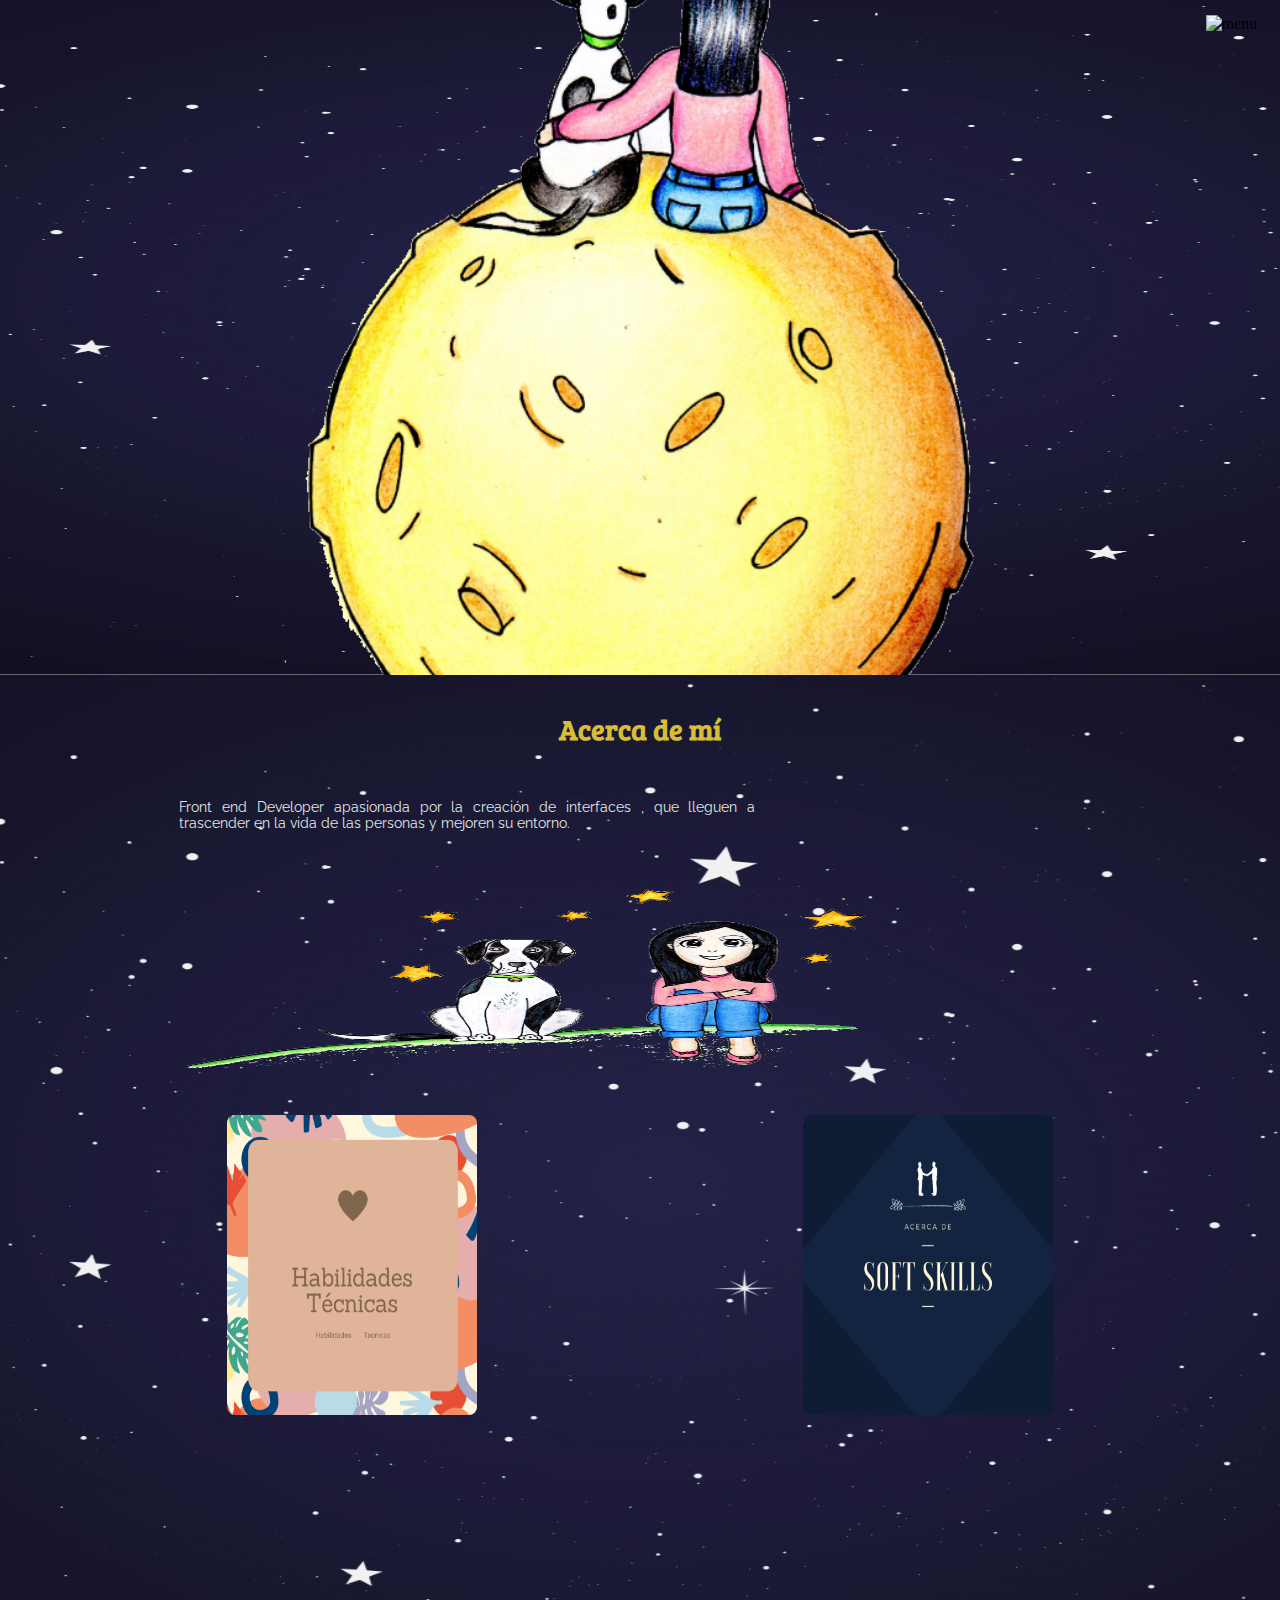
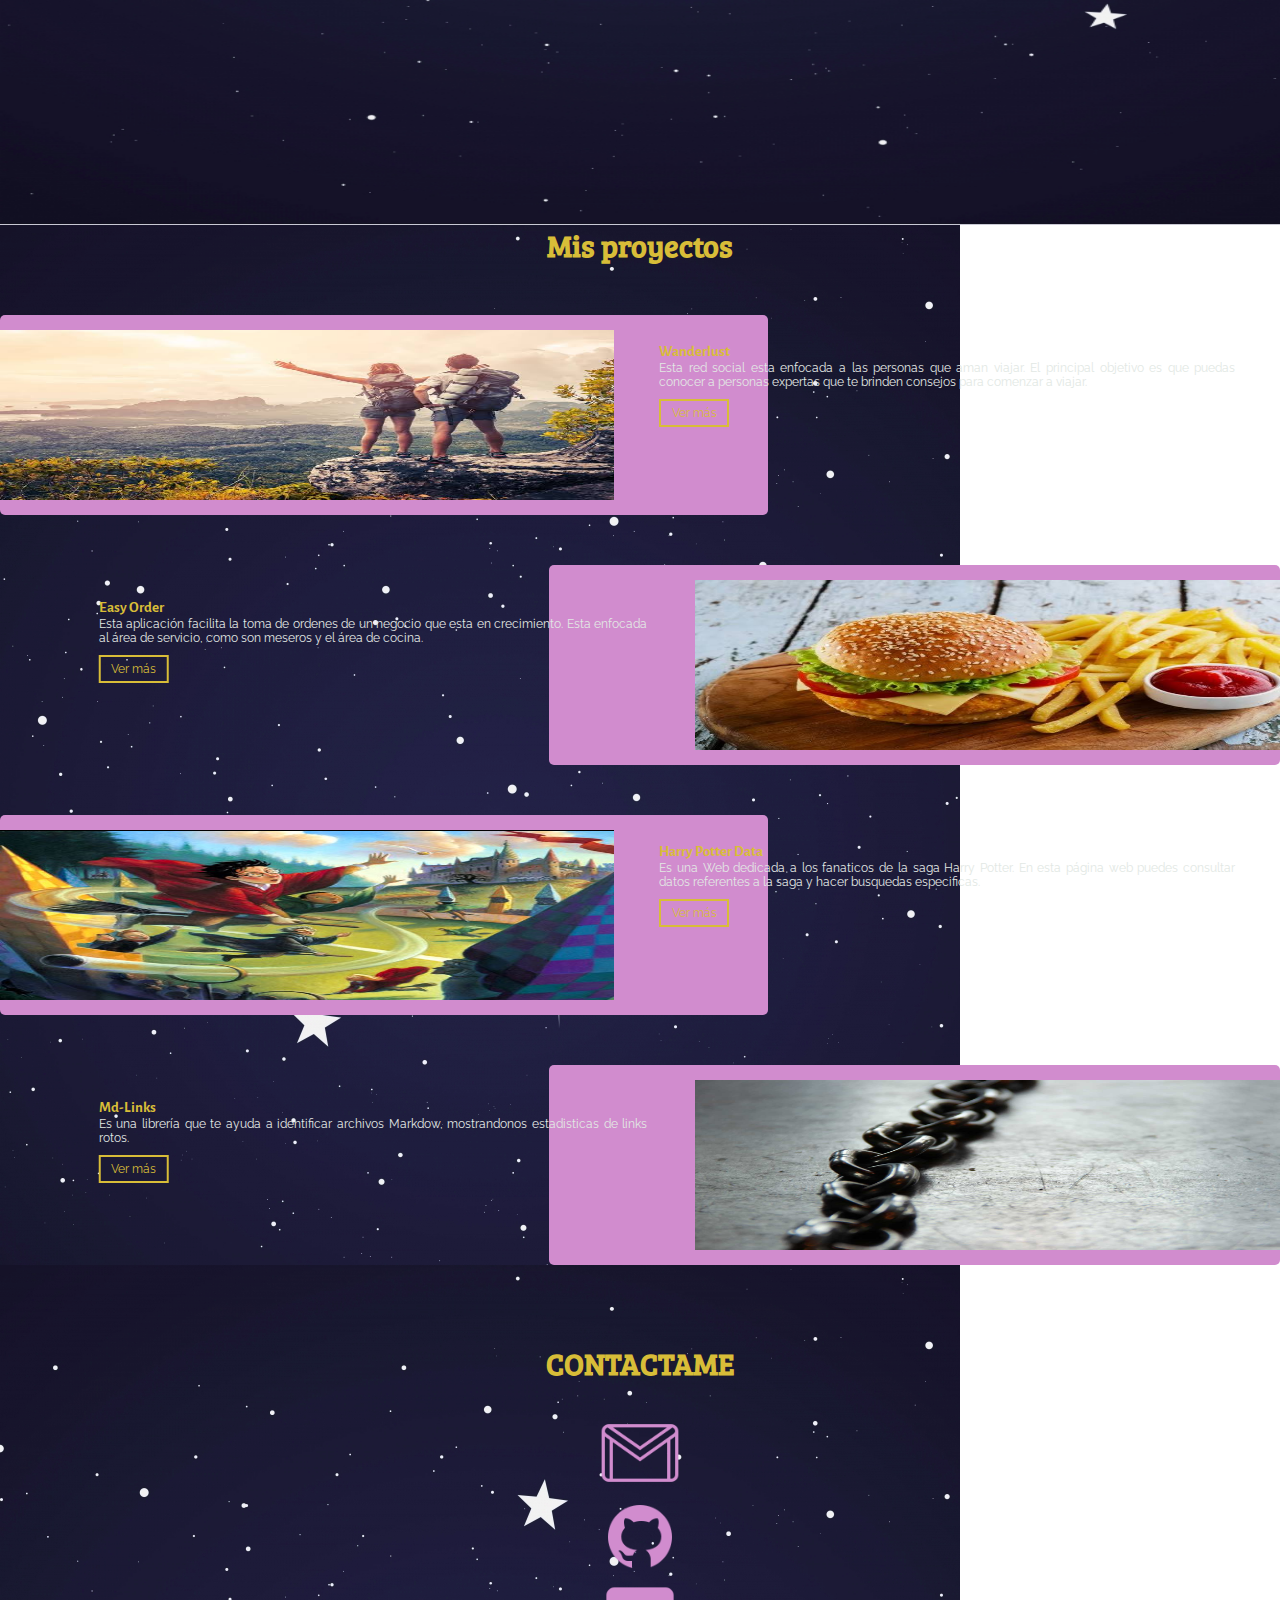
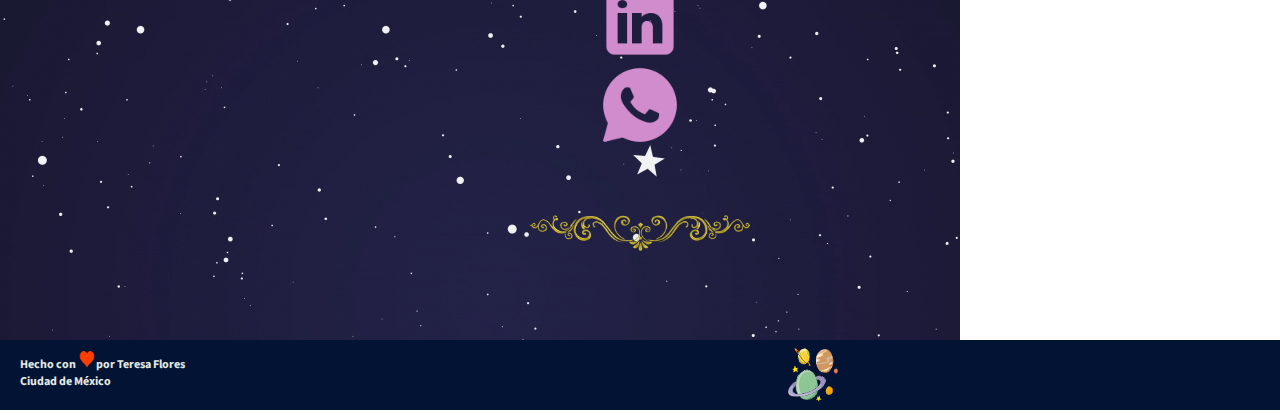
==== index.html @ d4a41164 "Pruebas en fotos de habilidades tecnicas y blandas" ====
<!DOCTYPE html>
<html lang="en">
<head>
    <meta charset="UTF-8">
    <meta name="viewport" content="width=device-width, initial-scale=1.0">
    <meta http-equiv="X-UA-Compatible" content="ie=edge">
    <title>Teresa Flores || Front-end Developers</title>
    <link rel="stylesheet" href="style.css">
    <link href="https://fonts.googleapis.com/css?family=Advent+Pro|Alegreya+Sans|Bree+Serif|Italianno|Kaushan+Script|Raleway|Source+Sans+Pro&display=swap" rel="stylesheet">
</head>
<body>
    <header>
        <div class="contenedor">
            <input type="checkbox" id="menu-bar">
            <label class="icono-menu" for="menu-bar" > <img src="./img/menu2.png" alt="menu"></label>

            <nav class="menu">
                <ul class="">
                    <li><a href="#Inicio">INICIO</a></li>
                    <li><a href="#Acerca-de-mi">ACERCA DE </a></li>
                    <li><a href="#Mis-Proyectos">PROYECTOS</a></li>
                    <li><a href="#Contactame">CONTACTO</a></li>
                </ul>
            </nav>


        </div>


    </header>
    <main>
        <section class="inicio" id="Inicio">

                    <img src="./img/cielo5.png" alt="cielo" >
                <div class="contenedor">
                    <h4>Teresa Flores</h4>
                    <p>Front-end Developer</p>
                    <img src="./img/planeta2.png" alt="planeta" id="planeta-inicio">
                    <h5>Piensa, cree, sueña y atrevete</h5>
                </div>

            </section>
    </main>

    <section class="acerca-de" id="Acerca-de-mi">

        <img src="./img/cielo5.png" alt="cielo" >
        <div class="contenedor-secciones-acerca">
            <div class="contenedor">
                        <h2>Acerca de mí</h2>
                        <p>Front end Developer apasionada por la creación de interfaces ,
                            que lleguen a trascender en la vida de las personas y mejoren
                            su entorno.</p>
                        <img src="./img/remi.png" alt="Foto">
            </div>
            
            <div class="contenedor-galeria">

                    <div class="carta-box">
                            <div class="carta">    
                            <div class="cara">
                                <img src="./img/tecnicas2.png" alt="habilidades tecnicas">
                            </div>
                            <div class="cara detras">
                                <img src="http://chetart.com/blog/wp-content/uploads/2012/05/playing-card-back.jpg" width="230px" height="280px">
                            </div>    
                            </div>
                    </div>
          
                    <div class="carta-box">
                            <div class="carta">    
                            <div class="cara">
                                <img src="./img/soft-skills.png" alt="Habilidades blandas">
                            </div>
                            <div class="cara detras">
                                <img src="http://chetart.com/blog/wp-content/uploads/2012/05/playing-card-back.jpg" width="230px" height="280px">
                            </div>    
                            </div>
                    </div>
            </div>
        </div>
    </section>

    <section class="proyectos" id="Mis-Proyectos">
       
            <h1>Mis proyectos</h1>

            <article class="red-social">
                <div class="contenedor-proyectos">
                    <img src="./img/viaje1.jpeg" alt="red social">
                </div>
                <div class="contenedor">
                    <h5>Wanderlust</h5>
                    <p>Esta red social esta enfocada a las personas que aman viajar.
                        El principal objetivo es que puedas conocer a  personas expertas 
                        que te brinden consejos para comenzar a viajar.</p>
                    <a href="#" class="link">Ver más</a>     
                </div>

                
        
            </article>

            <article class="burger-queen">
                <div class="contenedor">
                    <h5>Easy Order</h5>
                    <p>Esta aplicación facilita la toma de ordenes de un negocio que esta en crecimiento.
                        Esta enfocada al área de servicio, como son meseros y el área de cocina. </p>
                    <a href="#" class="link">Ver más</a>
                </div>
                <div class="contenedor-proyectos">
                    <img src="./img/hamburguesa.jpeg" alt="hamburguesa">
                </div>
            </article>

            <article class="data-lovers">
                <div class="contenedor-proyectos">
                    <img src="./img/harry3.jpg" alt="harry Potter">
                </div>
                <div class="contenedor">
                    <h5>Harry Potter Data</h5>
                    <p>Es una  Web dedicada a los fanaticos de la saga Harry Potter.
                        En esta página web puedes consultar datos referentes a la saga y hacer
                        busquedas especificas. </p>
                        <a href="#" class="link">Ver más</a>    
                </div>

            </article>

            <article class="md-links">
                <div class="contenedor">
                    <h5>Md-Links</h5>
                    <p>Es una librería que te ayuda a identificar archivos Markdow,
                        mostrandonos estadisticas de links rotos.</p>
                    <a href="#" class="link">Ver más</a>
                </div>

                <div class="contenedor-proyectos">
                    <img src="./img/md.jpg" alt="markdown">
                </div>
            </article>
    
    </section>

    <section class="contacto" id="Contactame">
            <div class="contenedor-contacto">
                <h1>CONTACTAME</h1>
                    <div>
                        <article>
                            <a href="mailto:teresaflores1730@gmail.com" target="_blank"><img src="./img/gmail2.png" alt="correo">    </a>

                        </article>
                        <article>

                                <a href="https://github.com/TeresaFlores" target="_blank"> <img src="./img/github.png" alt="github"></a>
                        </article>
                        <article>
                                <a href="https://www.linkedin.com/in/teresa-flores-ab30abba/" target="_blank"> <img src="./img/linkedin.png" alt="linkedin"> </a>
                        </article>
                        <article>

                                <a href="https://api.whatsapp.com/send?phone=5533013805&text=Hola%20me%20interesa%20tu%20perfil" target="_blank"> <img src="./img/whatsapp.png" alt="whatsapp">   </a>
                        </article>
                    </div>
                    <img src="./img/contacto.png" alt="" id="adorno">
            </div>
        
    
    </section>

    <footer class="footer">
        <div class="contenedor-texto">
            <h5>Hecho con <img src="./img/corazon2.png" alt="corazon">por Teresa Flores</h5>
            <h5>Ciudad de México</h5>
        </div>
        <div class="contenedor-imagen">
            <img src="./img/planeta.png.aspx" alt="foto-tere">
        </div>

    </footer>

</body>
</html>
---- style.css ----
@import url(./css/menu.css);
@import url(./css/inicio.css);
@import url(./css/acercademi.css);
@import url(./css/proyectos.css);
@import url(./css/footer.css);
@import url(./css/contacto.css);
/* 
No me gustan 
font-family: 'Zilla Slab', serif;
font-family: 'Homemade Apple', cursive;
font-family: 'Chathura', sans-serif;
font-family: 'Roboto Condensed', sans-serif;



font-family: 'Source Sans Pro', sans-serif; ///para texto

font-family: 'Merriweather', serif; // sobre mi
font-family: 'Bitter', serif; //texto

Estas si 
font-family: 'Raleway', sans-serif;  //texto

h4

font-family: 'Dancing Script', cursive; ***

font-family: 'Bree Serif', serif;
font-family: 'Amatic SC', cursive;
font-family: 'Alegreya Sans', sans-serif;
font-family: 'Handlee', cursive;
font-family: 'Cabin Condensed', sans-serif;
font-family: 'Bree Serif', serif;
font-family: 'Francois One', sans-serif;


font-family: 'Rancho', cursive;  ***
font-family: 'Patua One', cursive; ***
font-family: 'Kaushan Script', cursive;
font-family: 'Great Vibes', cursive; //me gusta probar color


p
font-family: 'Advent Pro', sans-serif;


h5
font-family: 'Satisfy', cursive;

font-family: 'Italianno', cursive;


 */



*{
    margin: 0%;
    padding: 0%;
    box-sizing: border-box;   
}

header {
 width: 100%;
 height: 60px;
 background-color: rgb (255,0,0);

 position: fixed;
 top: 0;
 left: 0;
 z-index: 100;
}

.contenedor {
width: 98%;
margin: auto;

}

section {
    width: 100%;
}
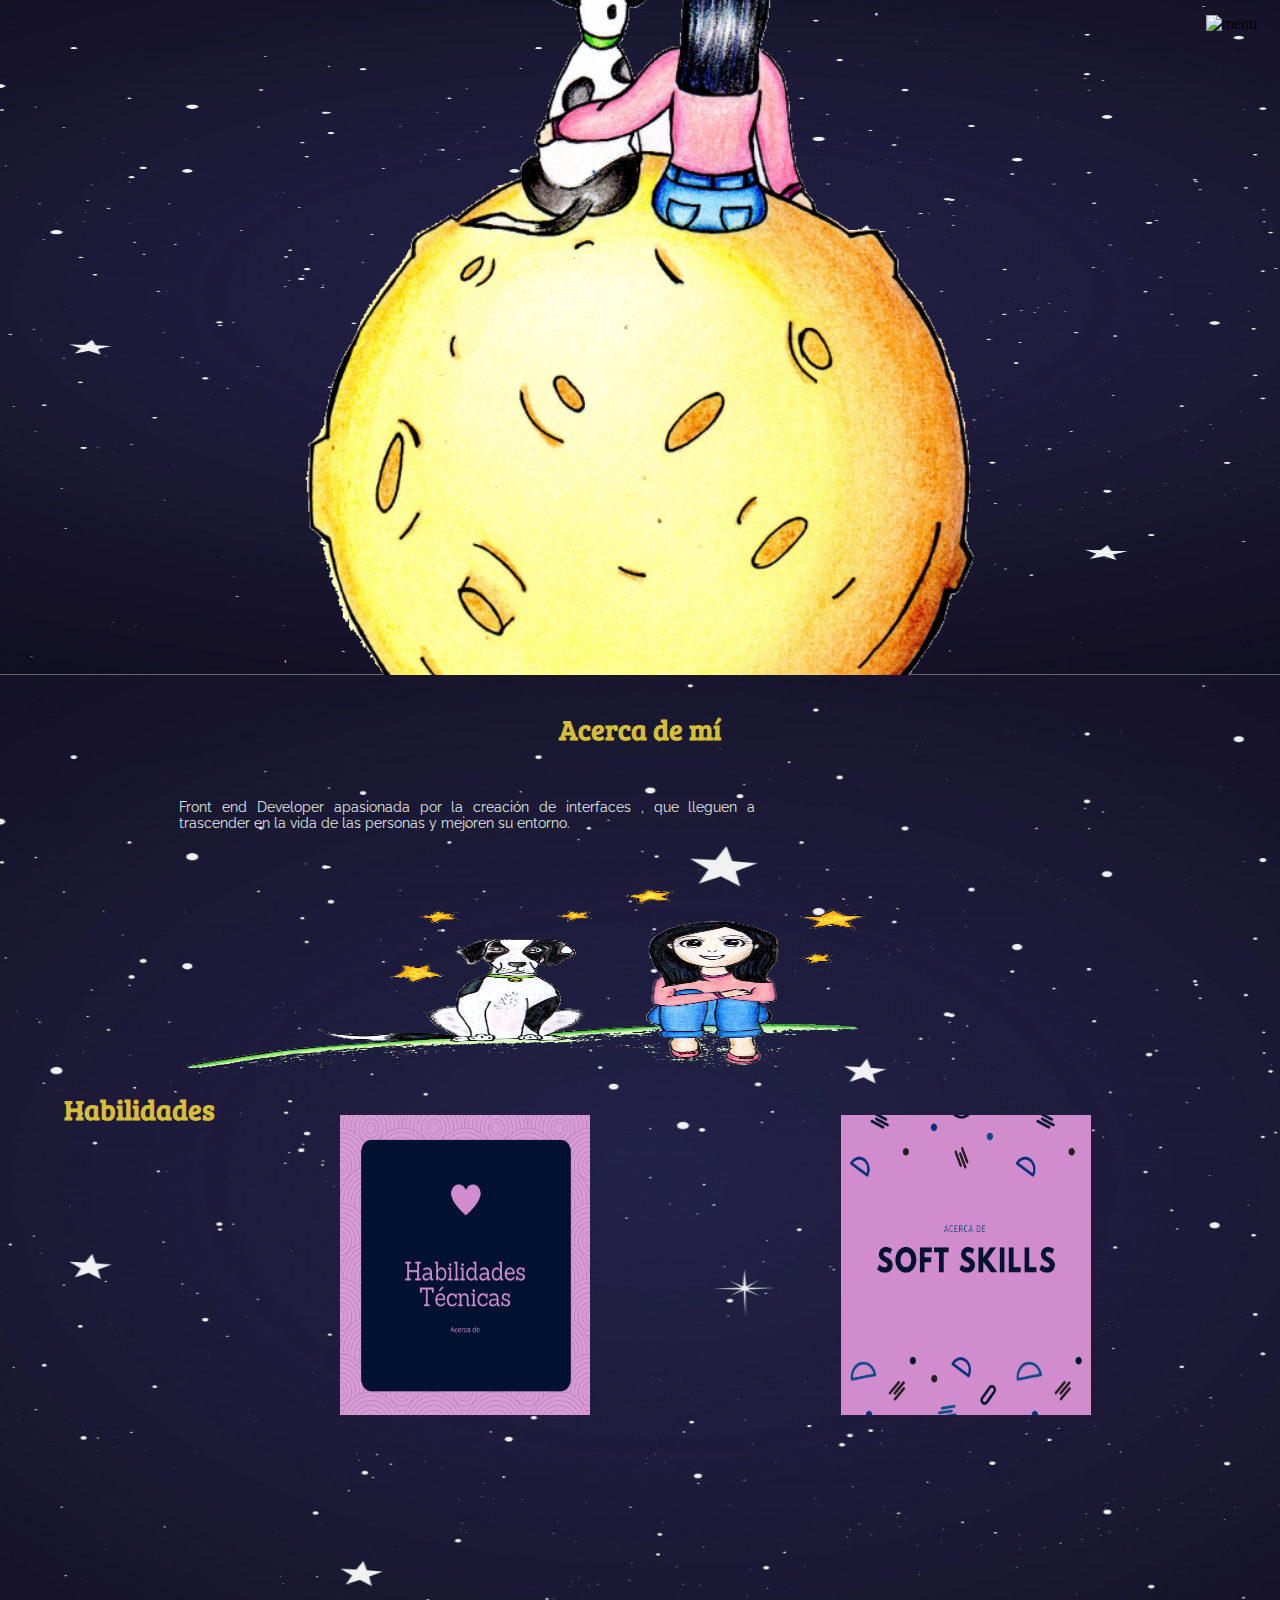
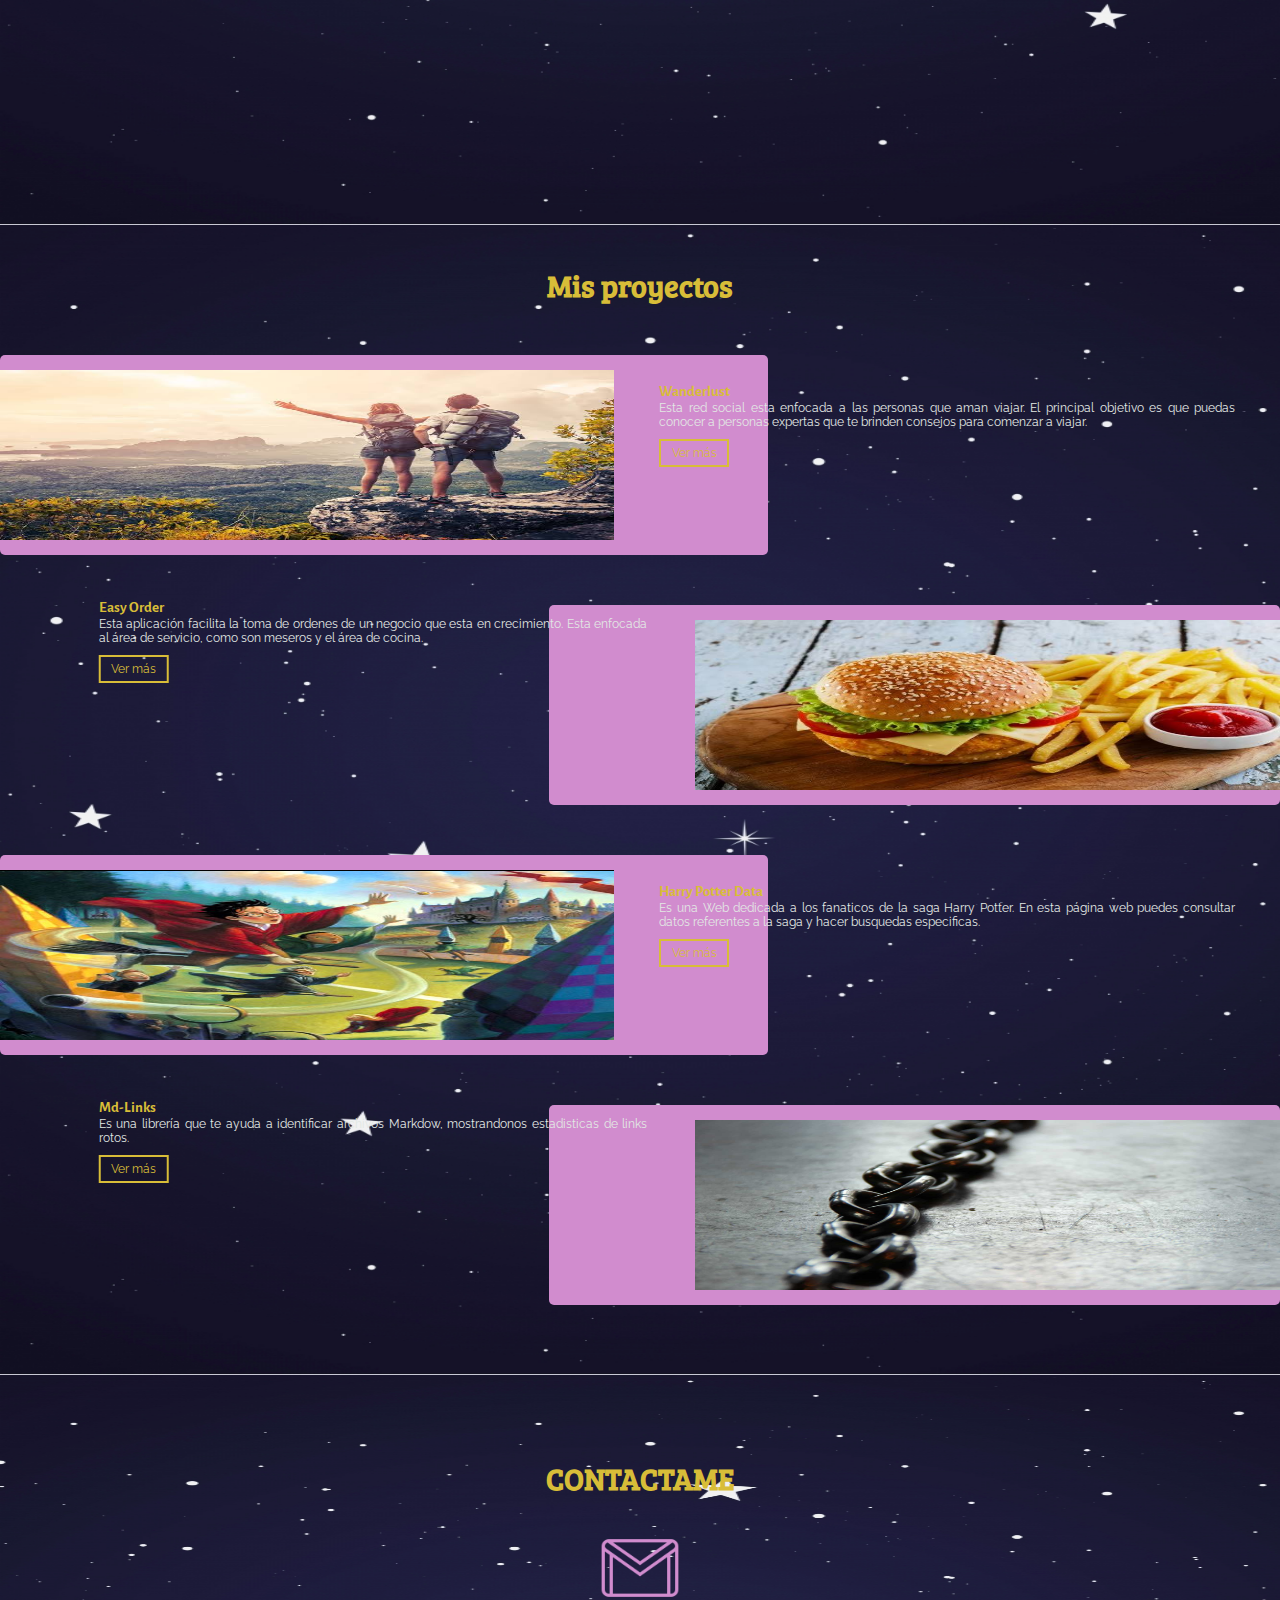
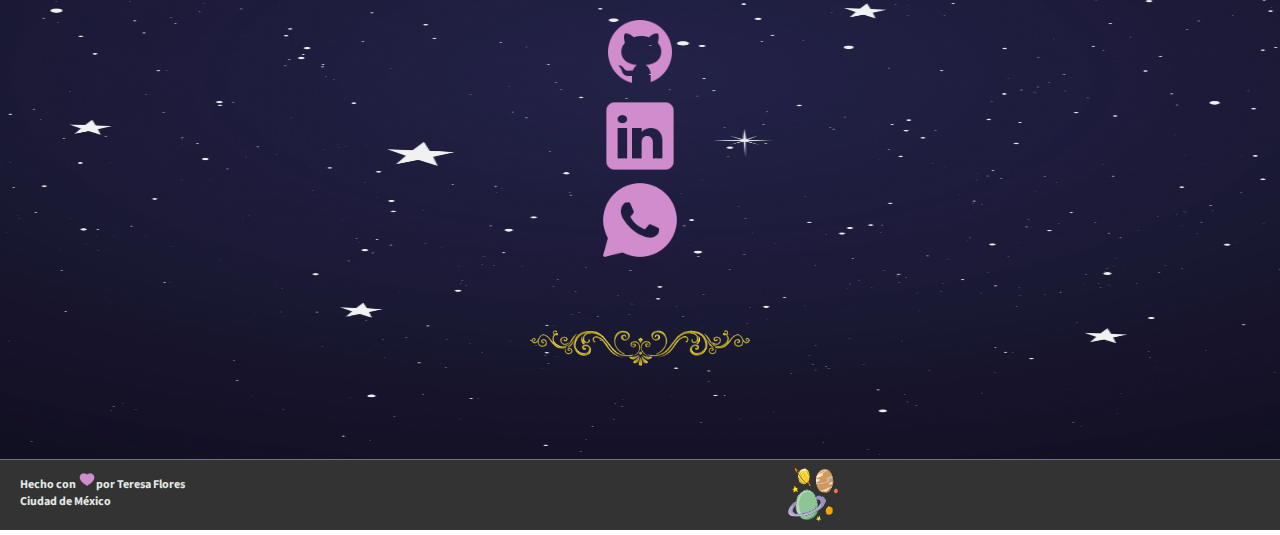
==== commit 120159ed: "Se arreglo contenedores de la seccion de proyectos" ====
--- a/index.html
+++ b/index.html
@@ -55,14 +55,14 @@
             </div>
             
             <div class="contenedor-galeria">
-
+                <h2>Habilidades </h2>
                     <div class="carta-box">
                             <div class="carta">    
                             <div class="cara">
-                                <img src="./img/tecnicas2.png" alt="habilidades tecnicas">
+                                <img src="./img/tecnicas3.png" alt="habilidades tecnicas">
                             </div>
                             <div class="cara detras">
-                                <img src="http://chetart.com/blog/wp-content/uploads/2012/05/playing-card-back.jpg" width="230px" height="280px">
+                                <img src="img/tecnicas4.png" alt="habilidades tecnicas">
                             </div>    
                             </div>
                     </div>
@@ -70,10 +70,10 @@
                     <div class="carta-box">
                             <div class="carta">    
                             <div class="cara">
-                                <img src="./img/soft-skills.png" alt="Habilidades blandas">
+                                <img src="./img/soft-skills4.png" alt="Habilidades blandas">
                             </div>
                             <div class="cara detras">
-                                <img src="http://chetart.com/blog/wp-content/uploads/2012/05/playing-card-back.jpg" width="230px" height="280px">
+                                <img src="./img/soft-skills5.png " alt="habilidades blandas">
                             </div>    
                             </div>
                     </div>
@@ -82,14 +82,15 @@
     </section>
 
     <section class="proyectos" id="Mis-Proyectos">
-       
+        <img src="./img/cielo5.png" alt="cielo" >
+        <div class="contenedor">
             <h1>Mis proyectos</h1>
 
             <article class="red-social">
                 <div class="contenedor-proyectos">
                     <img src="./img/viaje1.jpeg" alt="red social">
                 </div>
-                <div class="contenedor">
+                <div class="contenedor-secciones">
                     <h5>Wanderlust</h5>
                     <p>Esta red social esta enfocada a las personas que aman viajar.
                         El principal objetivo es que puedas conocer a  personas expertas 
@@ -102,7 +103,7 @@
             </article>
 
             <article class="burger-queen">
-                <div class="contenedor">
+                <div class="contenedor-secciones">
                     <h5>Easy Order</h5>
                     <p>Esta aplicación facilita la toma de ordenes de un negocio que esta en crecimiento.
                         Esta enfocada al área de servicio, como son meseros y el área de cocina. </p>
@@ -117,7 +118,7 @@
                 <div class="contenedor-proyectos">
                     <img src="./img/harry3.jpg" alt="harry Potter">
                 </div>
-                <div class="contenedor">
+                <div class="contenedor-secciones">
                     <h5>Harry Potter Data</h5>
                     <p>Es una  Web dedicada a los fanaticos de la saga Harry Potter.
                         En esta página web puedes consultar datos referentes a la saga y hacer
@@ -128,7 +129,7 @@
             </article>
 
             <article class="md-links">
-                <div class="contenedor">
+                <div class="contenedor-secciones">
                     <h5>Md-Links</h5>
                     <p>Es una librería que te ayuda a identificar archivos Markdow,
                         mostrandonos estadisticas de links rotos.</p>
@@ -139,10 +140,11 @@
                     <img src="./img/md.jpg" alt="markdown">
                 </div>
             </article>
-    
+        </div>
     </section>
 
     <section class="contacto" id="Contactame">
+            <img src="./img/cielo5.png" alt="cielo" >
             <div class="contenedor-contacto">
                 <h1>CONTACTAME</h1>
                     <div>
@@ -170,7 +172,7 @@
 
     <footer class="footer">
         <div class="contenedor-texto">
-            <h5>Hecho con <img src="./img/corazon2.png" alt="corazon">por Teresa Flores</h5>
+            <h5>Hecho con <img src="./img/corazon.png" alt="corazon">por Teresa Flores</h5>
             <h5>Ciudad de México</h5>
         </div>
         <div class="contenedor-imagen">
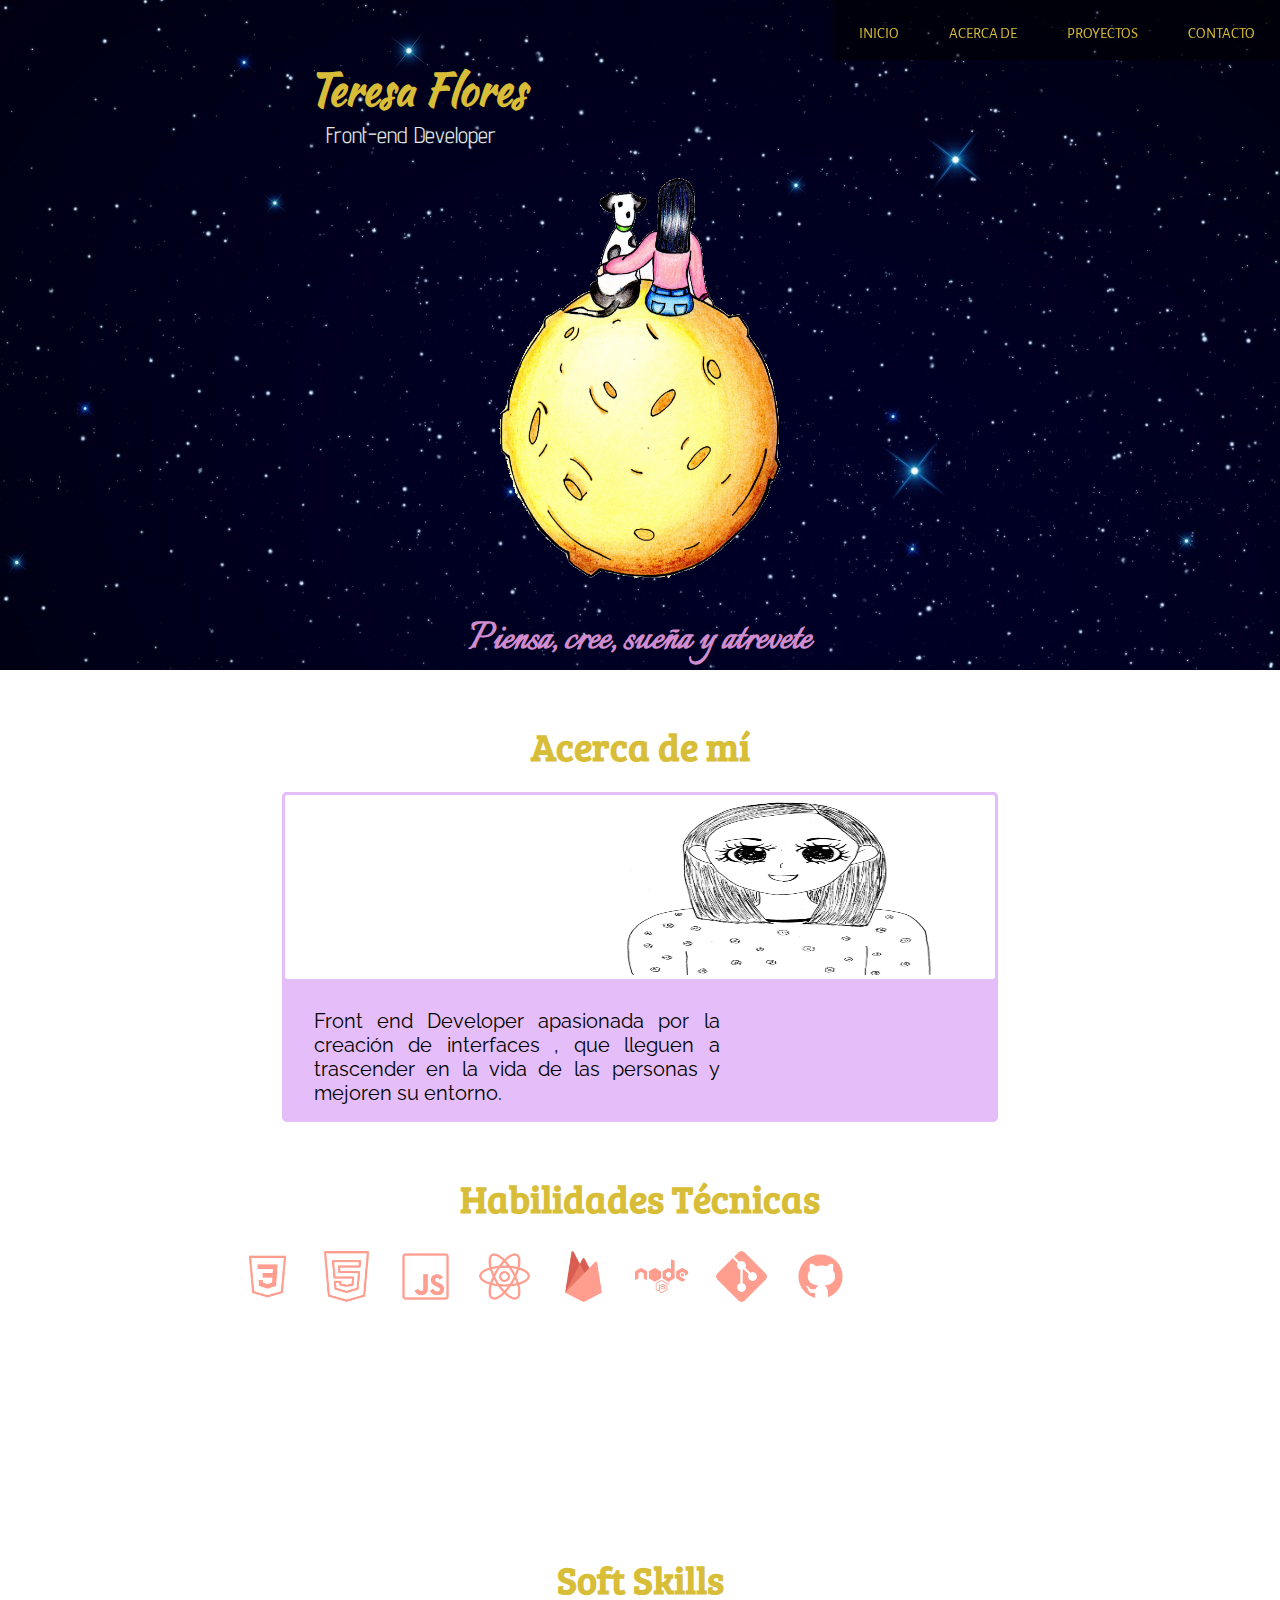
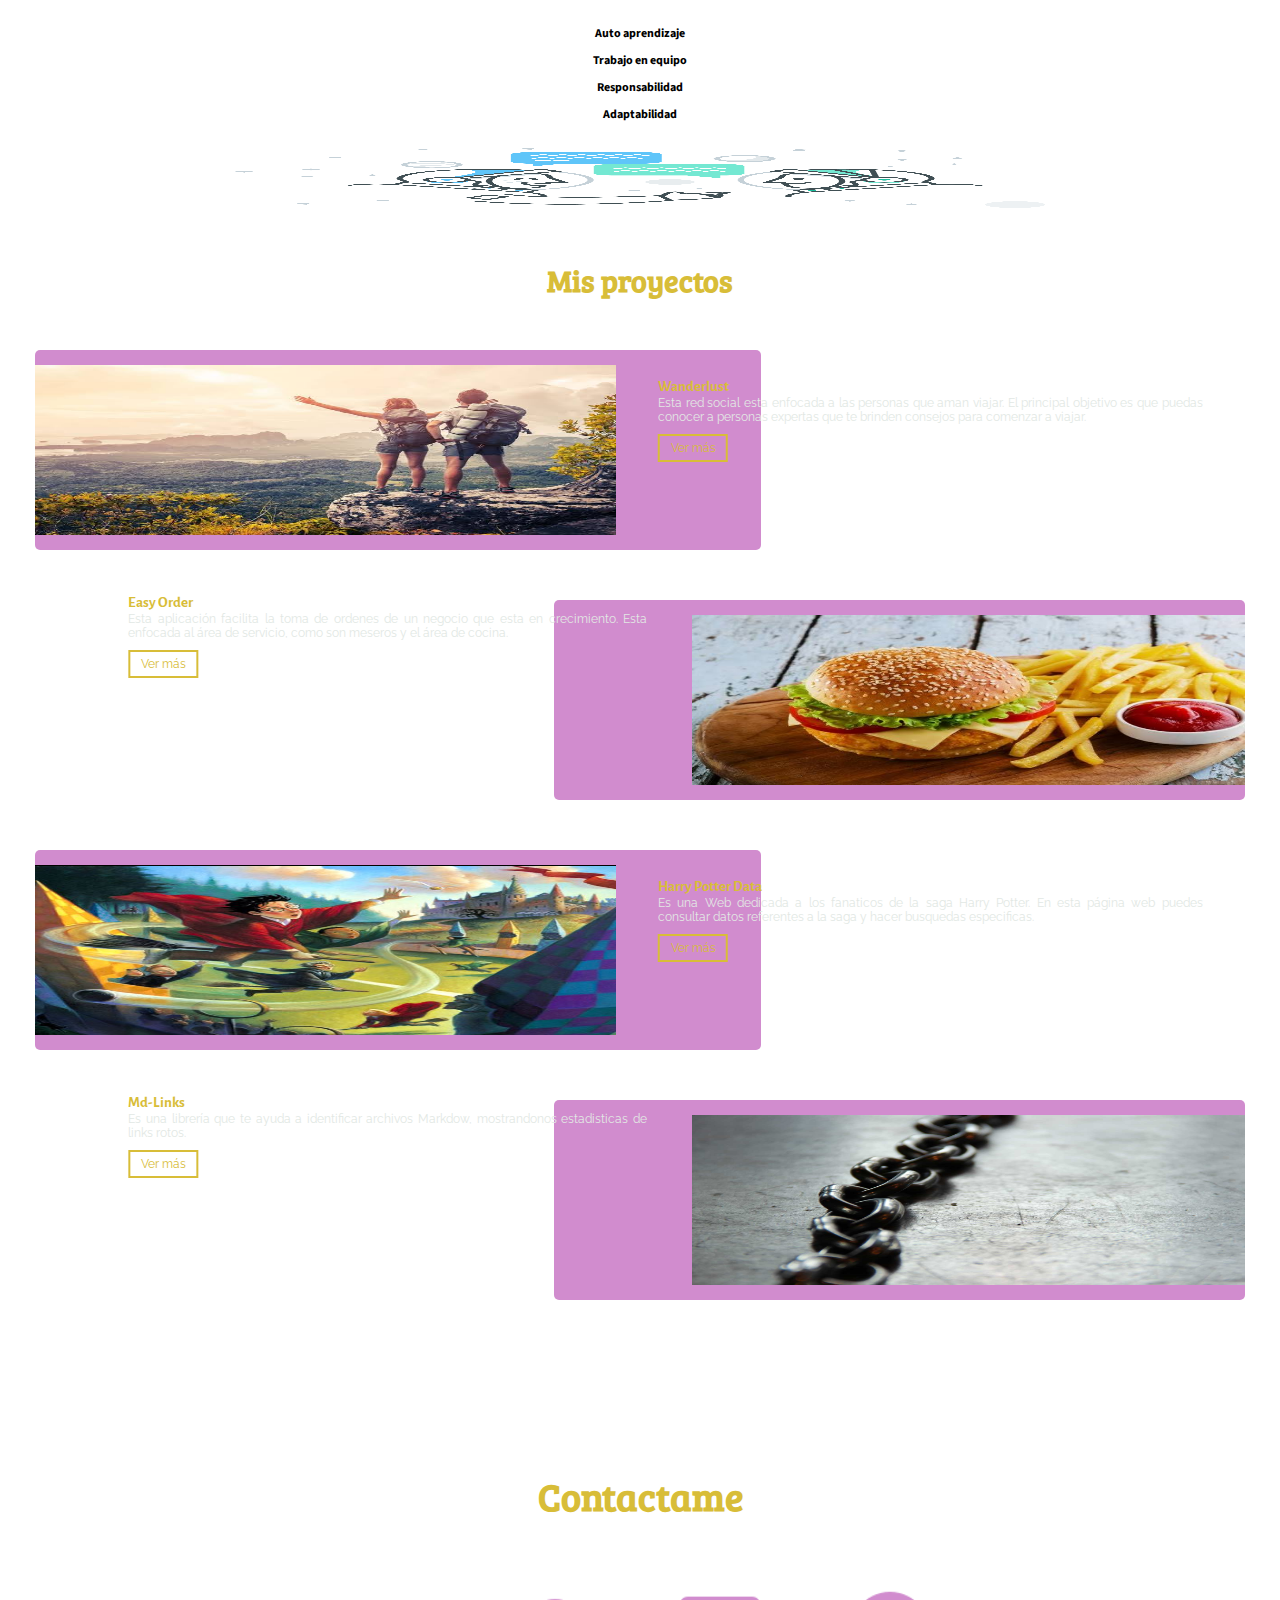
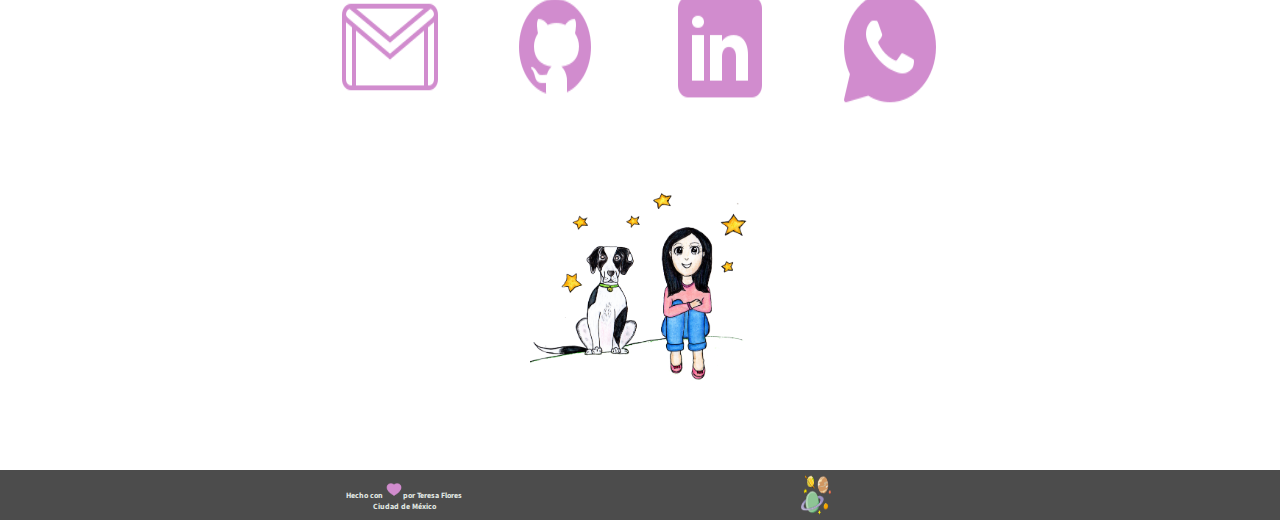
==== commit b3918adb: "Cambios en acerca de mi, foofter, menu; de las dos versiones" ====
--- a/index.html
+++ b/index.html
@@ -11,15 +11,15 @@
 <body>
     <header>
         <div class="contenedor">
-            <input type="checkbox" id="menu-bar">
+            <input type="checkbox" id="menu-bar"class="menu-bar">
             <label class="icono-menu" for="menu-bar" > <img src="./img/menu2.png" alt="menu"></label>
 
             <nav class="menu">
                 <ul class="">
-                    <li><a href="#Inicio">INICIO</a></li>
-                    <li><a href="#Acerca-de-mi">ACERCA DE </a></li>
-                    <li><a href="#Mis-Proyectos">PROYECTOS</a></li>
-                    <li><a href="#Contactame">CONTACTO</a></li>
+                    <li><a href="#Inicio" class="menu_links">INICIO</a></li>
+                    <li><a href="#Acerca-de-mi" class="menu_links">ACERCA DE </a></li>
+                    <li><a href="#Mis-Proyectos" class="menu_links">PROYECTOS</a></li>
+                    <li><a href="#Contactame" class="menu_links">CONTACTO</a></li>
                 </ul>
             </nav>
 
@@ -31,30 +31,60 @@
     <main>
         <section class="inicio" id="Inicio">
 
-                    <img src="./img/cielo5.png" alt="cielo" >
+                    <img src="./img/cielo5.png" alt="cielo" id="imagen">
                 <div class="contenedor">
                     <h4>Teresa Flores</h4>
                     <p>Front-end Developer</p>
                     <img src="./img/planeta2.png" alt="planeta" id="planeta-inicio">
                     <h5>Piensa, cree, sueña y atrevete</h5>
                 </div>
-
+                
             </section>
     </main>
 
     <section class="acerca-de" id="Acerca-de-mi">
 
-        <img src="./img/cielo5.png" alt="cielo" >
+        <!-- <img src="./img/cielo5.png" alt="cielo" > -->
         <div class="contenedor-secciones-acerca">
+             <h2>Acerca de mí</h2>
             <div class="contenedor">
-                        <h2>Acerca de mí</h2>
+                        <div class="imagen">
+                         <img src="./img/tere1.png" alt="Foto">
+                        </div> 
                         <p>Front end Developer apasionada por la creación de interfaces ,
                             que lleguen a trascender en la vida de las personas y mejoren
                             su entorno.</p>
-                        <img src="./img/remi.png" alt="Foto">
+                        <!-- <img src="./img/nuve.png" alt="nuve de dialogo" id="nuve"> -->
+                        <!-- <img src="./img/remi.png" alt="Foto"> -->
+                      
+                   
+            </div>
+        <div class="habilidades">
+            <h2>Habilidades Técnicas</h2>
+            <div class="iconos">
+                <img src="./img/icons8-css3-100.png">
+                <img src="./img/icons8-html-5-100.png">
+                <img src="./img/icons8-javascript-100.png">
+                <img src="./img/icons8-reaccionar-nativo-100.png" alt="">
+                <img src="./img/icons8-consola-de-google-firebase-96.png">
+                <img src="img/icons8-nodejs-96.png">
+                <img src="./img/icons8-git-100.png" alt="">
+                <img src="./img/icons8-github-90.png">
+            </div>
+        </div>
+        <div class="habilidades">
+            <h2>Soft Skills</h2>
+            <div class="soft-skills">
+                <h6>Auto aprendizaje</h6>
+                <h6>Trabajo en equipo</h6>
+                <h6>Responsabilidad</h6>
+                <h6>Adaptabilidad</h6>
+             <img src="./img/feedback.png">   
             </div>
             
-            <div class="contenedor-galeria">
+        </div>
+
+            <!-- <div class="contenedor-galeria">
                 <h2>Habilidades </h2>
                     <div class="carta-box">
                             <div class="carta">    
@@ -77,12 +107,12 @@
                             </div>    
                             </div>
                     </div>
-            </div>
+            </div> -->
         </div>
     </section>
 
     <section class="proyectos" id="Mis-Proyectos">
-        <img src="./img/cielo5.png" alt="cielo" >
+        <!-- <img src="./img/cielo5.png" alt="cielo" > -->
         <div class="contenedor">
             <h1>Mis proyectos</h1>
 
@@ -95,7 +125,7 @@
                     <p>Esta red social esta enfocada a las personas que aman viajar.
                         El principal objetivo es que puedas conocer a  personas expertas 
                         que te brinden consejos para comenzar a viajar.</p>
-                    <a href="#" class="link">Ver más</a>     
+                    <a href="https://teresaflores.github.io/MEX008-social-network/src/" target="_blank" class="link">Ver más</a>     
                 </div>
 
                 
@@ -144,10 +174,10 @@
     </section>
 
     <section class="contacto" id="Contactame">
-            <img src="./img/cielo5.png" alt="cielo" >
+            <!-- <img src="./img/cielo5.png" alt="cielo" > -->
             <div class="contenedor-contacto">
-                <h1>CONTACTAME</h1>
-                    <div>
+                <h1>Contactame</h1>
+                    <div class="contacto-iconos">
                         <article>
                             <a href="mailto:teresaflores1730@gmail.com" target="_blank"><img src="./img/gmail2.png" alt="correo">    </a>
 
@@ -164,7 +194,8 @@
                                 <a href="https://api.whatsapp.com/send?phone=5533013805&text=Hola%20me%20interesa%20tu%20perfil" target="_blank"> <img src="./img/whatsapp.png" alt="whatsapp">   </a>
                         </article>
                     </div>
-                    <img src="./img/contacto.png" alt="" id="adorno">
+                    <!-- <img src="./img/contacto.png" alt="" id="adorno"> -->
+                    <img src="./img/remi2.png" alt="Foto" id="adorno"> 
             </div>
         
     
@@ -180,6 +211,6 @@
         </div>
 
     </footer>
-
+    <script src="index.js"></script>
 </body>
 </html>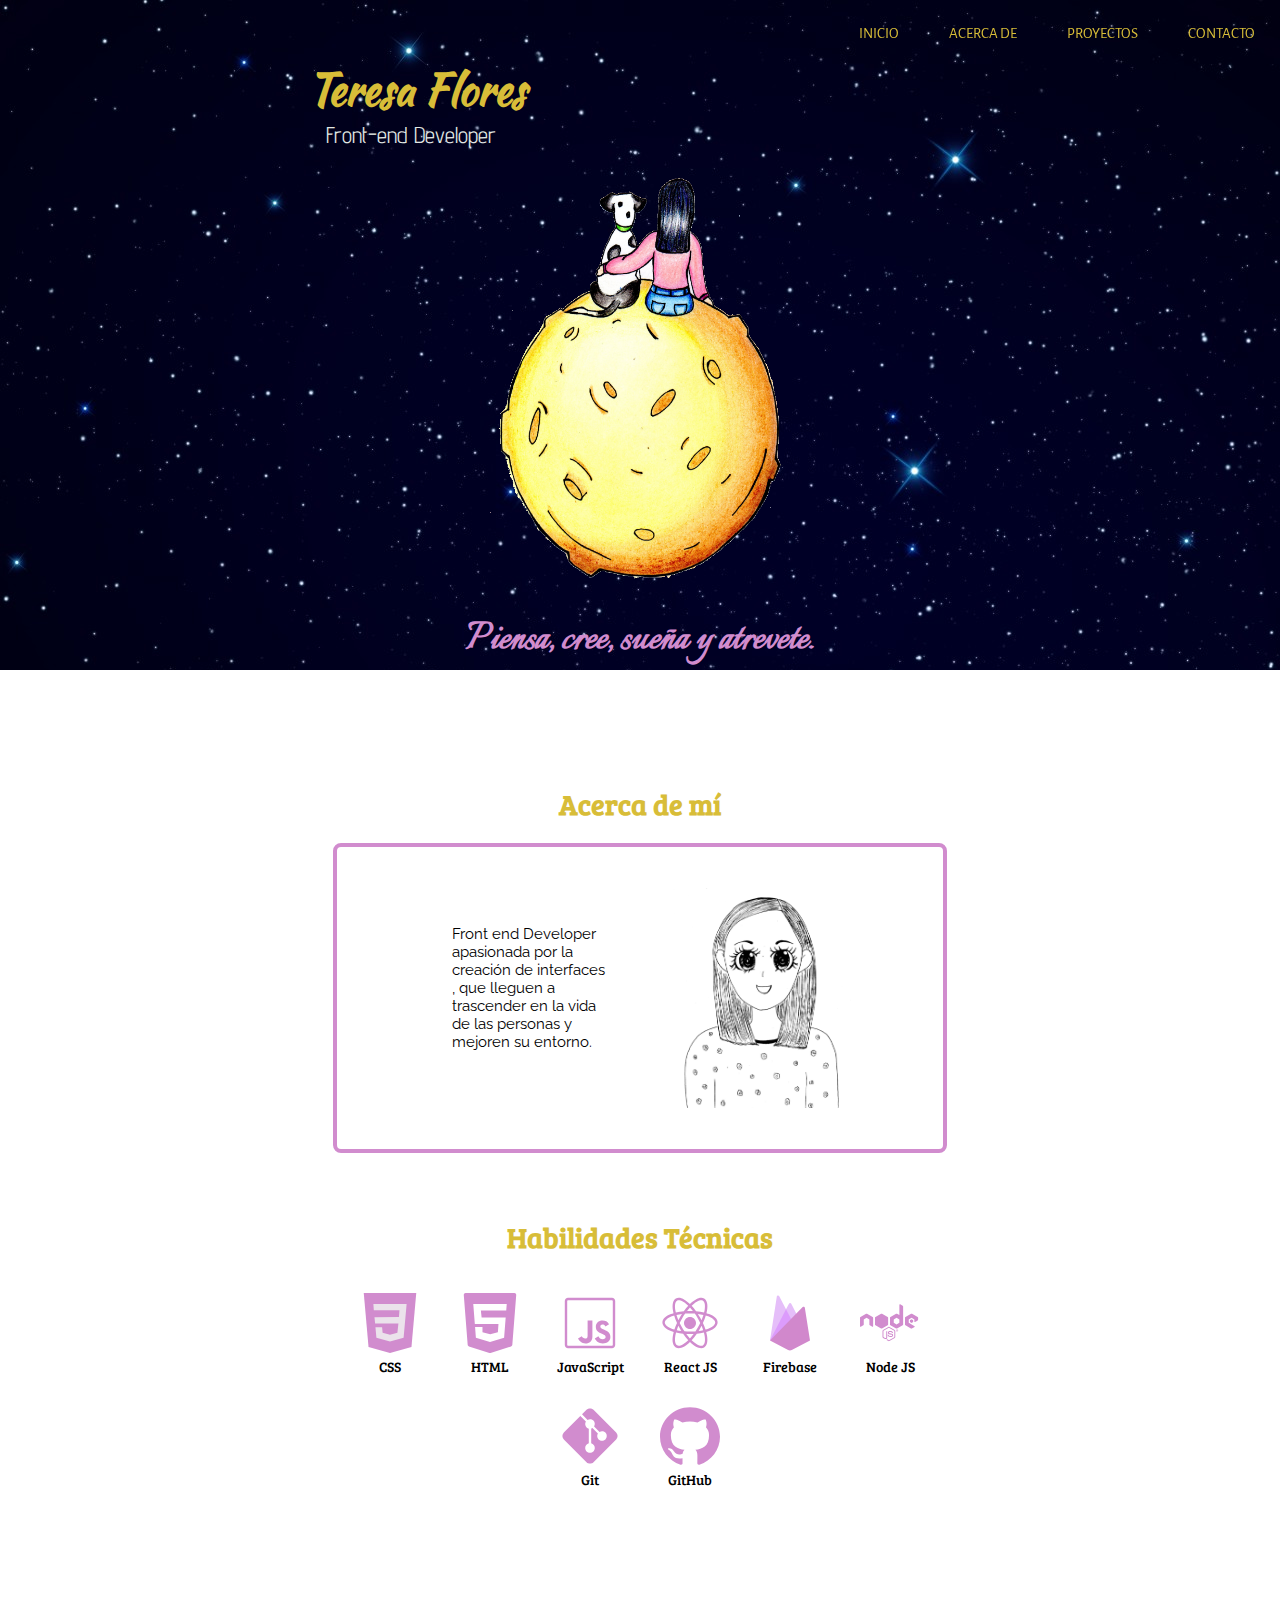
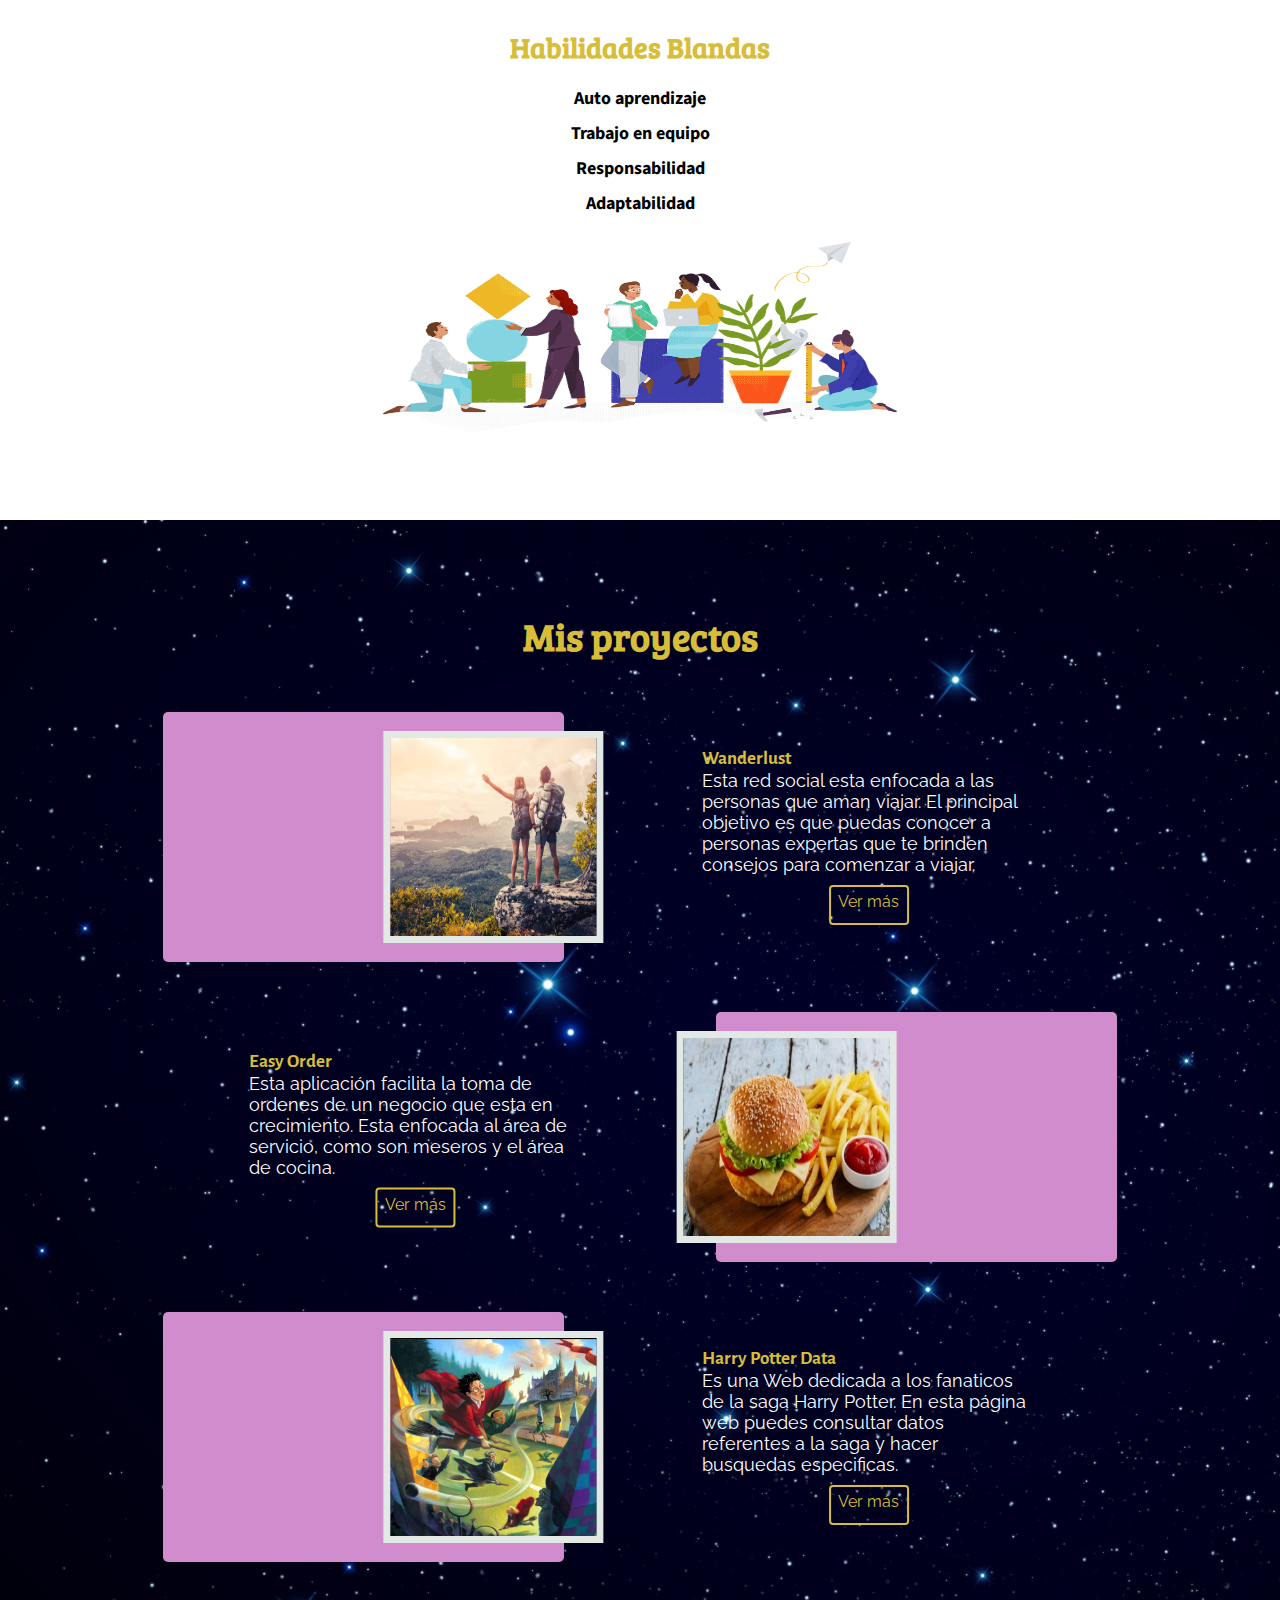
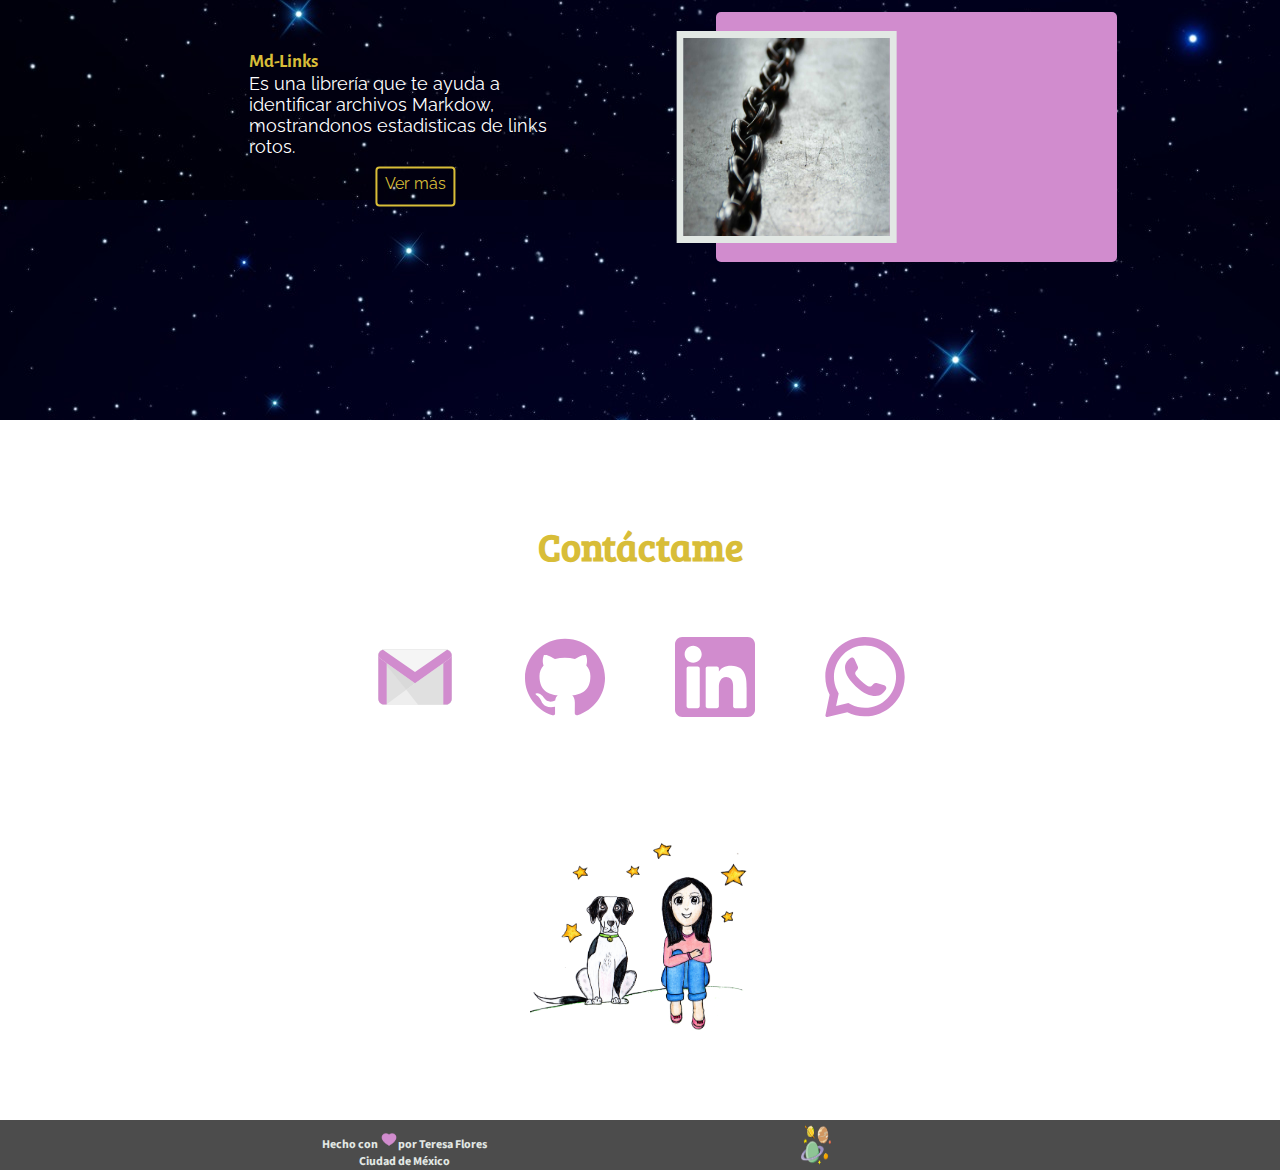
==== commit 7d43e7b9: "Ultimos cambios" ====
--- a/index.html
+++ b/index.html
@@ -36,83 +36,75 @@
                     <h4>Teresa Flores</h4>
                     <p>Front-end Developer</p>
                     <img src="./img/planeta2.png" alt="planeta" id="planeta-inicio">
-                    <h5>Piensa, cree, sueña y atrevete</h5>
+                    <h5>Piensa, cree, sueña y atrevete.</h5>
                 </div>
                 
             </section>
     </main>
 
     <section class="acerca-de" id="Acerca-de-mi">
-
-        <!-- <img src="./img/cielo5.png" alt="cielo" > -->
+            <!-- <img src="./img/cielo5.png" alt="cielo" id="imagen"> -->
         <div class="contenedor-secciones-acerca">
              <h2>Acerca de mí</h2>
             <div class="contenedor">
-                        <div class="imagen">
-                         <img src="./img/tere1.png" alt="Foto">
-                        </div> 
-                        <p>Front end Developer apasionada por la creación de interfaces ,
-                            que lleguen a trascender en la vida de las personas y mejoren
-                            su entorno.</p>
-                        <!-- <img src="./img/nuve.png" alt="nuve de dialogo" id="nuve"> -->
-                        <!-- <img src="./img/remi.png" alt="Foto"> -->
-                      
-                   
+                <div class="imagen">
+                     <img src="./img/tere1.png" alt="Foto">
+                 </div> 
+                <p>Front end Developer apasionada por la creación de interfaces ,
+                    que lleguen a trascender en la vida de las personas y mejoren
+                    su entorno.</p>     
             </div>
         <div class="habilidades">
             <h2>Habilidades Técnicas</h2>
             <div class="iconos">
-                <img src="./img/icons8-css3-100.png">
-                <img src="./img/icons8-html-5-100.png">
-                <img src="./img/icons8-javascript-100.png">
-                <img src="./img/icons8-reaccionar-nativo-100.png" alt="">
-                <img src="./img/icons8-consola-de-google-firebase-96.png">
-                <img src="img/icons8-nodejs-96.png">
-                <img src="./img/icons8-git-100.png" alt="">
-                <img src="./img/icons8-github-90.png">
+               <article> 
+                    <img src="./img/css-3.svg" alt="CSS">
+                    <p>CSS</p>   
+               </article> 
+                <article>
+                    <img src="./img/html-5.svg" alt="HTML">
+                    <p>HTML</p>
+                </article>
+                <article>
+                    <img src="./img/icons8-javascript.svg" alt="JavaScript">
+                    <p>JavaScript</p>
+                </article>
+                <article>
+                    <img src="./img/icons8-react-native.svg" alt="React JS">
+                    <p>React JS</p>
+                </article>
+                <article>
+                    <img src="./img/icons8-google-firebase-console.svg" alt="Firebase">
+                    <p>Firebase</p>
+                </article>
+                <article>
+                    <img src="img/icons8-nodejs.svg" alt="Node JS">
+                    <p>Node JS</p>
+                </article>
+                <article>
+                    <img src="./img/icons8-git.svg" alt="Git">
+                    <p>Git</p>
+                </article>
+                <article>
+                    <img src="./img/github.svg" alt="GitHub">
+                    <p>GitHub</p>
+                </article>
             </div>
         </div>
         <div class="habilidades">
-            <h2>Soft Skills</h2>
+            <h2>Habilidades Blandas</h2>
             <div class="soft-skills">
                 <h6>Auto aprendizaje</h6>
                 <h6>Trabajo en equipo</h6>
                 <h6>Responsabilidad</h6>
                 <h6>Adaptabilidad</h6>
-             <img src="./img/feedback.png">   
+             <img src="./img/Trabajo-en-equipo.png">   
             </div>
             
-        </div>
-
-            <!-- <div class="contenedor-galeria">
-                <h2>Habilidades </h2>
-                    <div class="carta-box">
-                            <div class="carta">    
-                            <div class="cara">
-                                <img src="./img/tecnicas3.png" alt="habilidades tecnicas">
-                            </div>
-                            <div class="cara detras">
-                                <img src="img/tecnicas4.png" alt="habilidades tecnicas">
-                            </div>    
-                            </div>
-                    </div>
-          
-                    <div class="carta-box">
-                            <div class="carta">    
-                            <div class="cara">
-                                <img src="./img/soft-skills4.png" alt="Habilidades blandas">
-                            </div>
-                            <div class="cara detras">
-                                <img src="./img/soft-skills5.png " alt="habilidades blandas">
-                            </div>    
-                            </div>
-                    </div>
-            </div> -->
-        </div>
     </section>
 
     <section class="proyectos" id="Mis-Proyectos">
-        <!-- <img src="./img/cielo5.png" alt="cielo" > -->
+        <img src="./img/cielo5.png" alt="cielo" id="imagen">
         <div class="contenedor">
             <h1>Mis proyectos</h1>
 
@@ -176,22 +168,22 @@
     <section class="contacto" id="Contactame">
             <!-- <img src="./img/cielo5.png" alt="cielo" > -->
             <div class="contenedor-contacto">
-                <h1>Contactame</h1>
+                <h1>Contáctame</h1>
                     <div class="contacto-iconos">
                         <article>
-                            <a href="mailto:teresaflores1730@gmail.com" target="_blank"><img src="./img/gmail2.png" alt="correo">    </a>
-
-                        </article>
-                        <article>
-
-                                <a href="https://github.com/TeresaFlores" target="_blank"> <img src="./img/github.png" alt="github"></a>
-                        </article>
-                        <article>
-                                <a href="https://www.linkedin.com/in/teresa-flores-ab30abba/" target="_blank"> <img src="./img/linkedin.png" alt="linkedin"> </a>
-                        </article>
-                        <article>
-
-                                <a href="https://api.whatsapp.com/send?phone=5533013805&text=Hola%20me%20interesa%20tu%20perfil" target="_blank"> <img src="./img/whatsapp.png" alt="whatsapp">   </a>
+                            <a href="mailto:teresaflores1730@gmail.com" target="_blank"><img src="./img/icons8-gmail.svg" alt="correo">    </a>
+
+                        </article>
+                        <article>
+
+                                <a href="https://github.com/TeresaFlores" target="_blank"> <img src="./img/github.svg" alt="github"></a>
+                        </article>
+                        <article>
+                                <a href="https://www.linkedin.com/in/teresa-flores-ab30abba/" target="_blank"> <img src="./img/linkedin.svg" alt="linkedin"> </a>
+                        </article>
+                        <article>
+
+                                <a href="https://api.whatsapp.com/send?phone=5533013805&text=Hola%20me%20interesa%20tu%20perfil" target="_blank"> <img src="./img/whatsapp.svg" alt="whatsapp">   </a>
                         </article>
                     </div>
                     <!-- <img src="./img/contacto.png" alt="" id="adorno"> -->
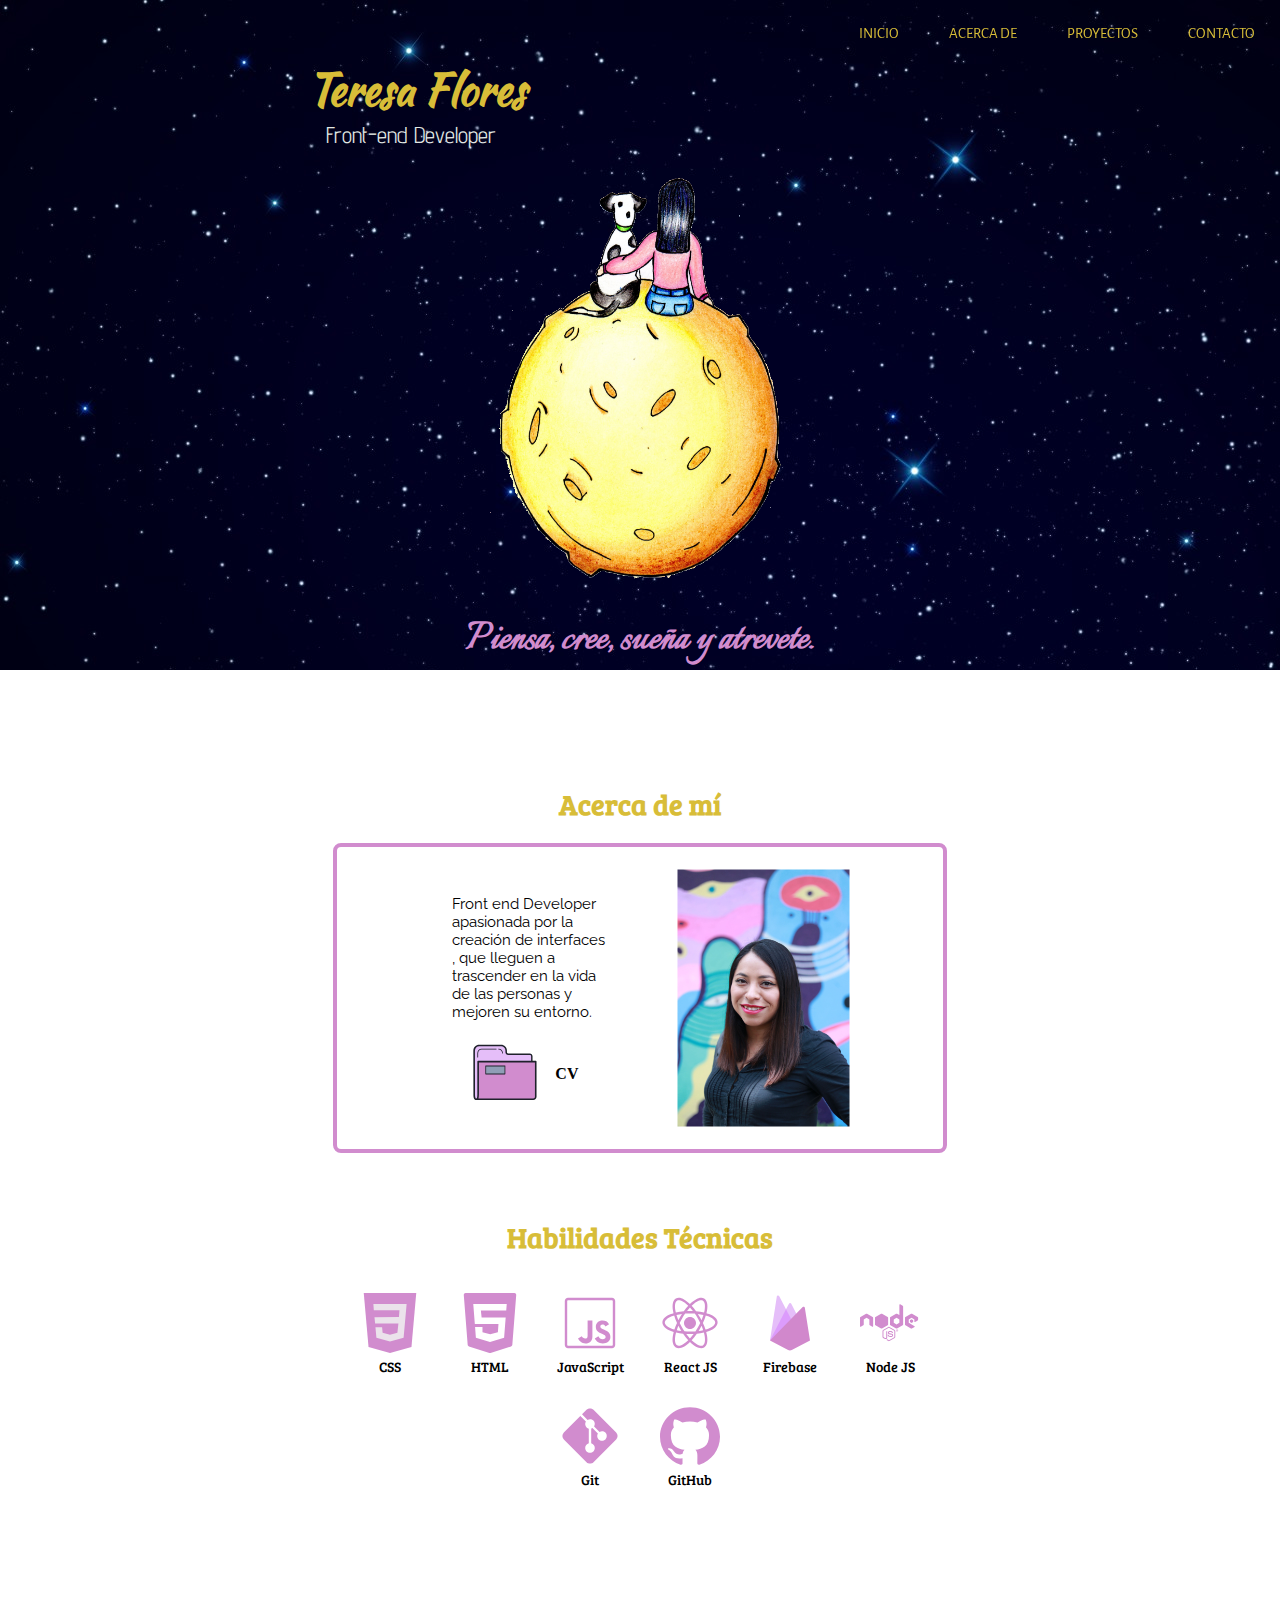
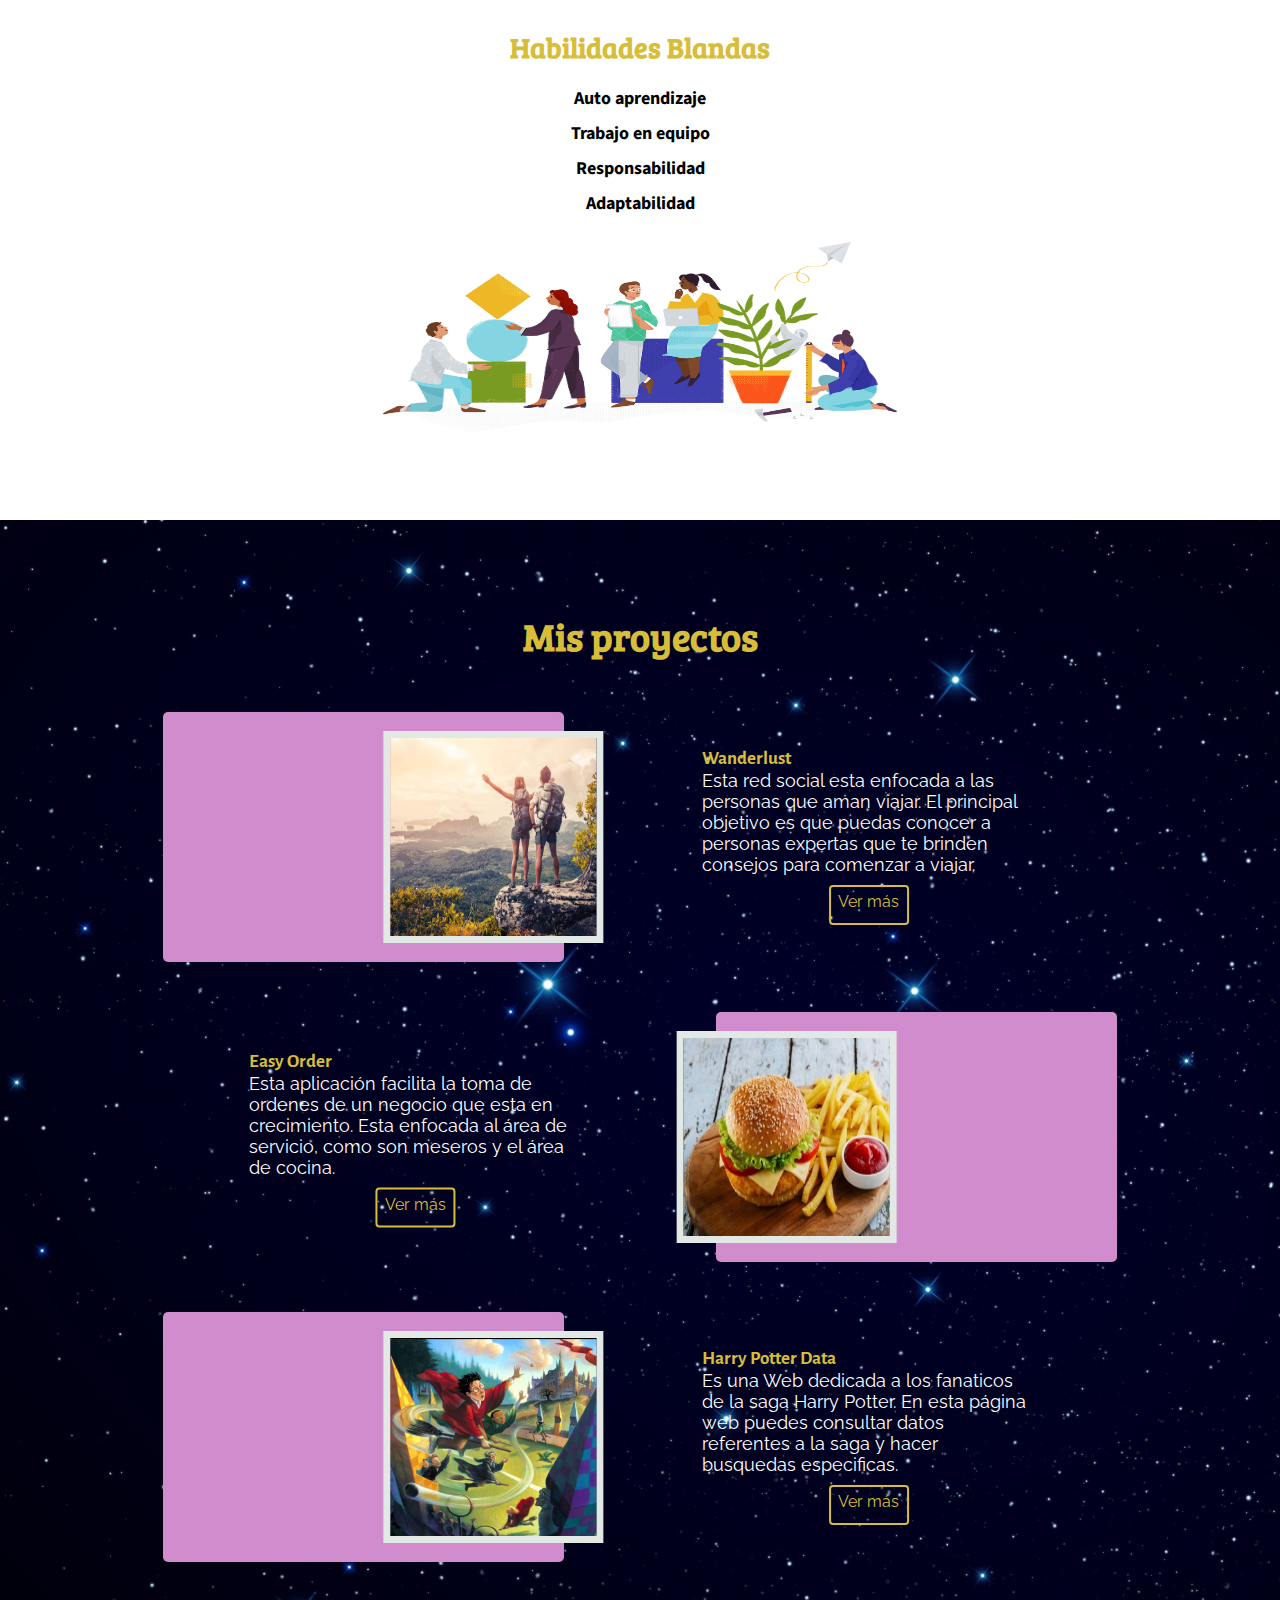
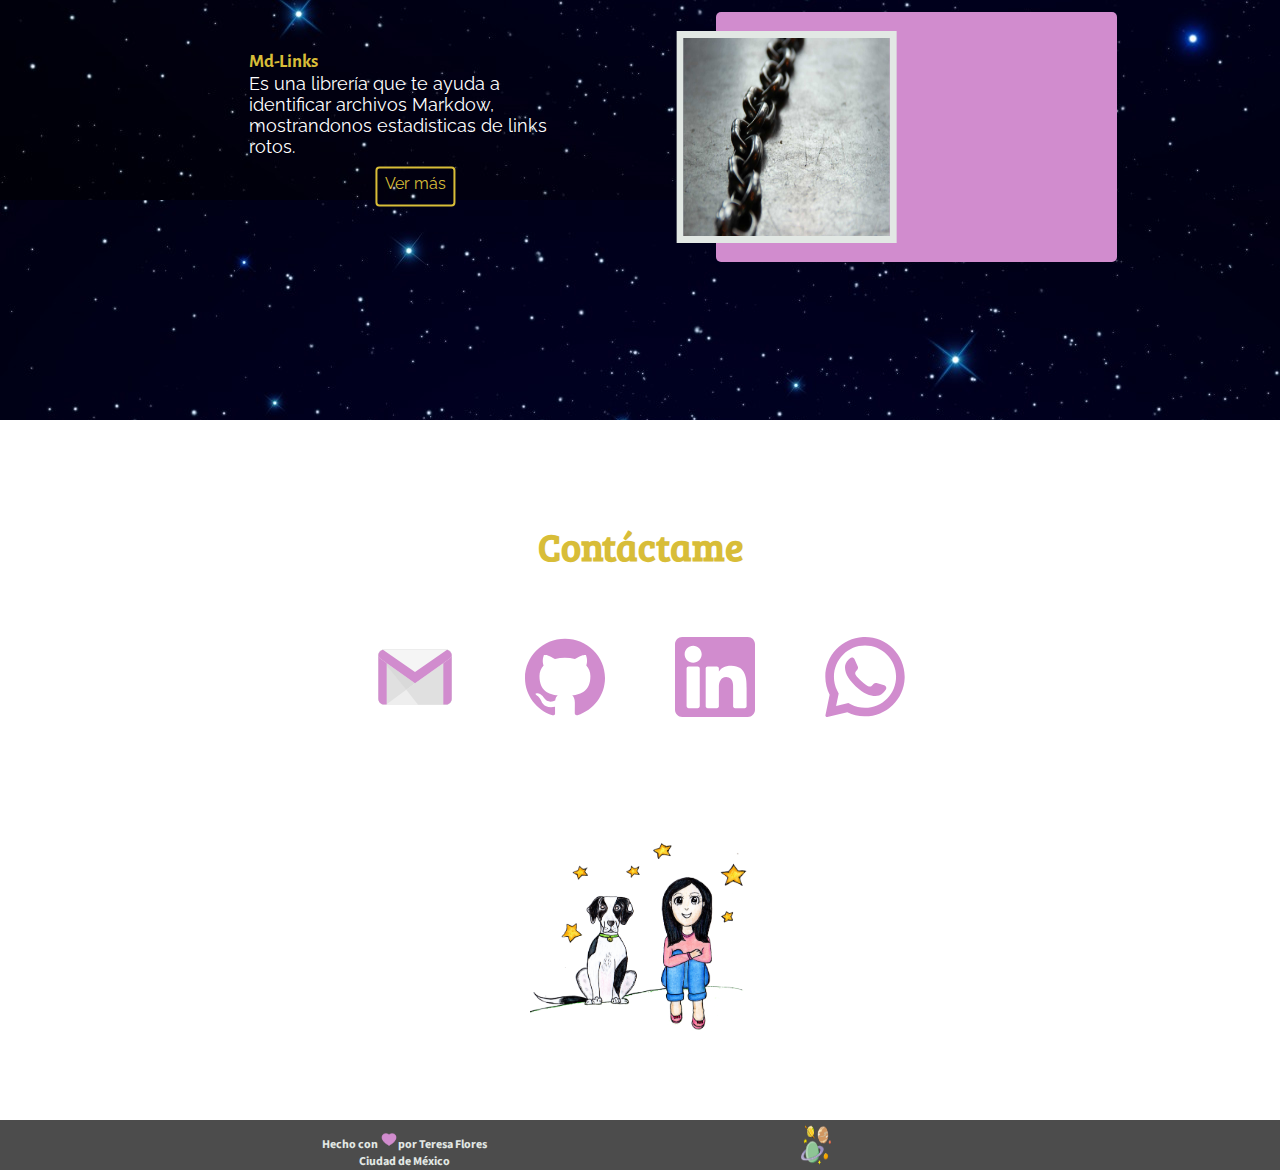
==== commit 230a5f87: "Cambios en acerca de mi" ====
--- a/index.html
+++ b/index.html
@@ -48,11 +48,15 @@
              <h2>Acerca de mí</h2>
             <div class="contenedor">
                 <div class="imagen">
-                     <img src="./img/tere1.png" alt="Foto">
+                     <img src="./img/tere .jpg" alt="Foto">
                  </div> 
                 <p>Front end Developer apasionada por la creación de interfaces ,
                     que lleguen a trascender en la vida de las personas y mejoren
-                    su entorno.</p>     
+                    su entorno.</p>
+                <div class="CV">
+                    <a href="./Documentos/Teresa Flores Linares (new).pdf" target="_blank"> <img src="./img/icons8-carpeta.svg" alt="CV" id="CV"></a>   
+                    <h4>CV</h4>   
+                </div>    
             </div>
         <div class="habilidades">
             <h2>Habilidades Técnicas</h2>
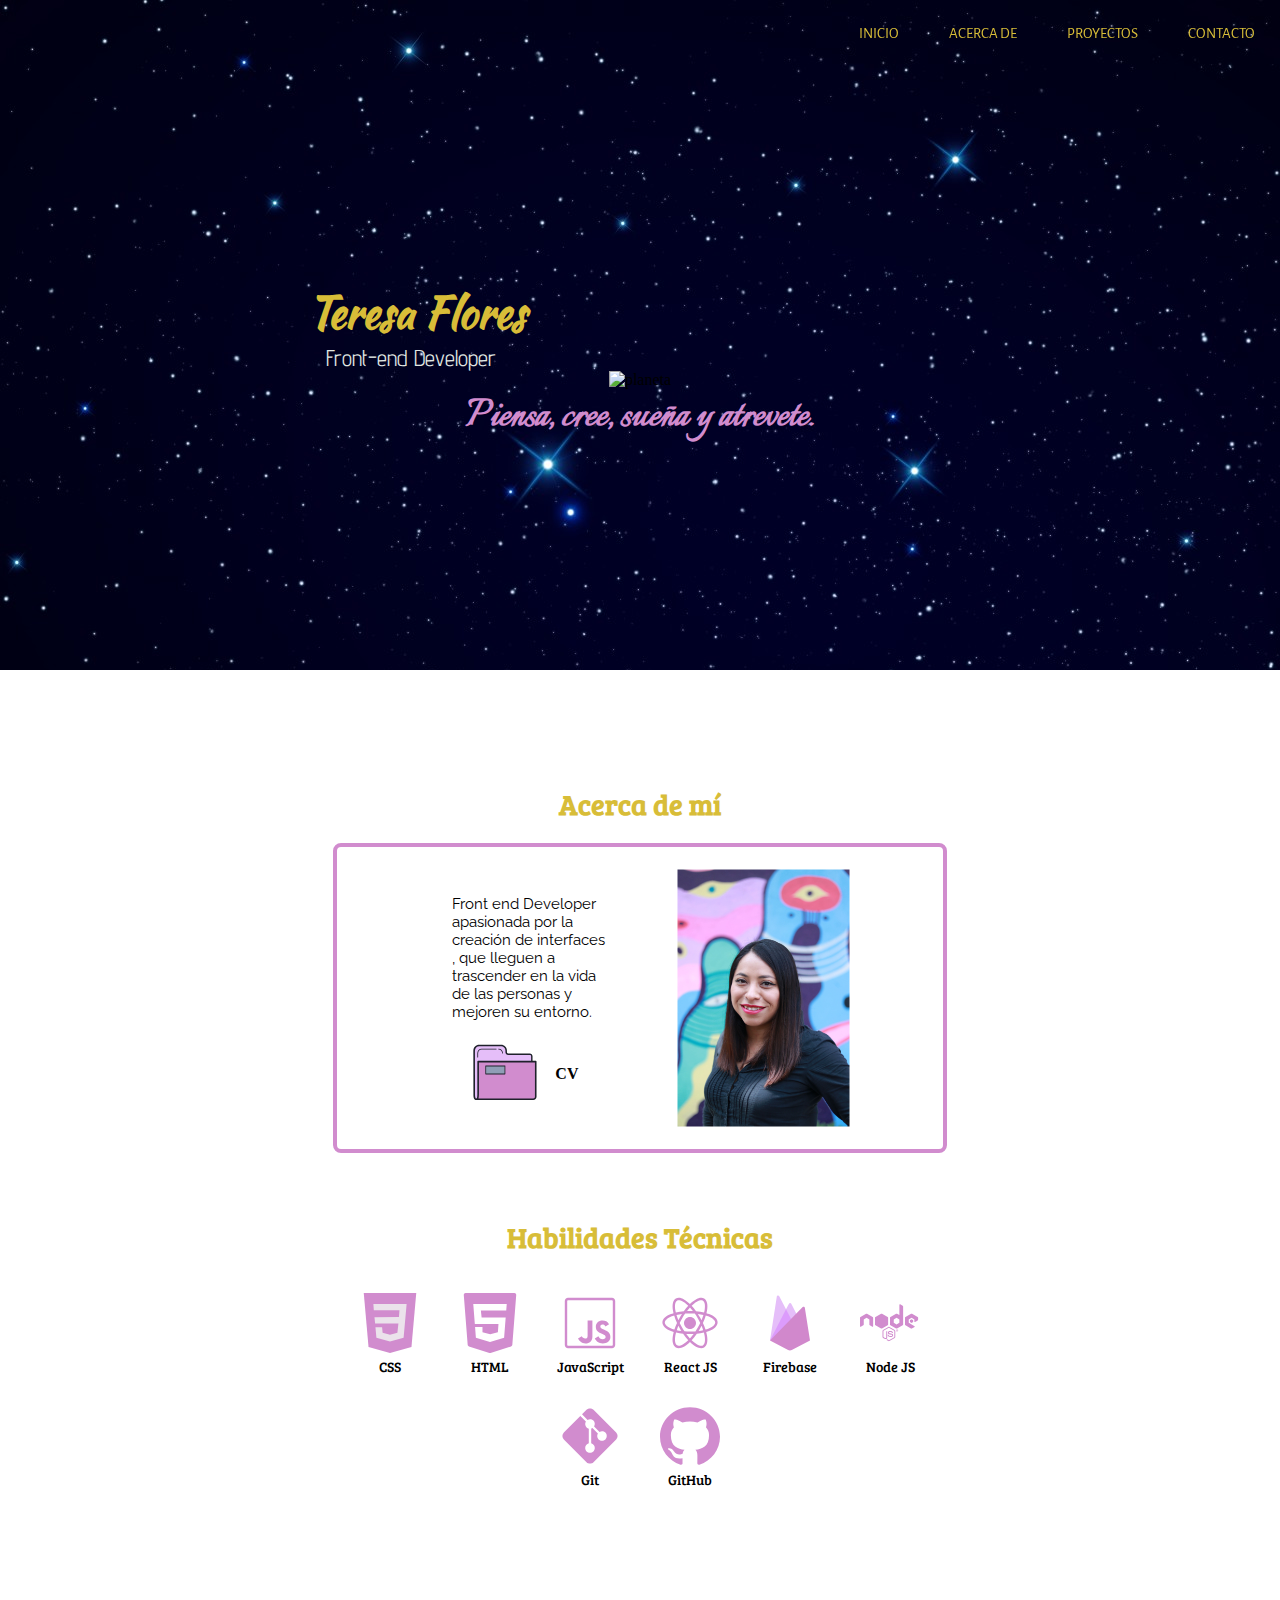
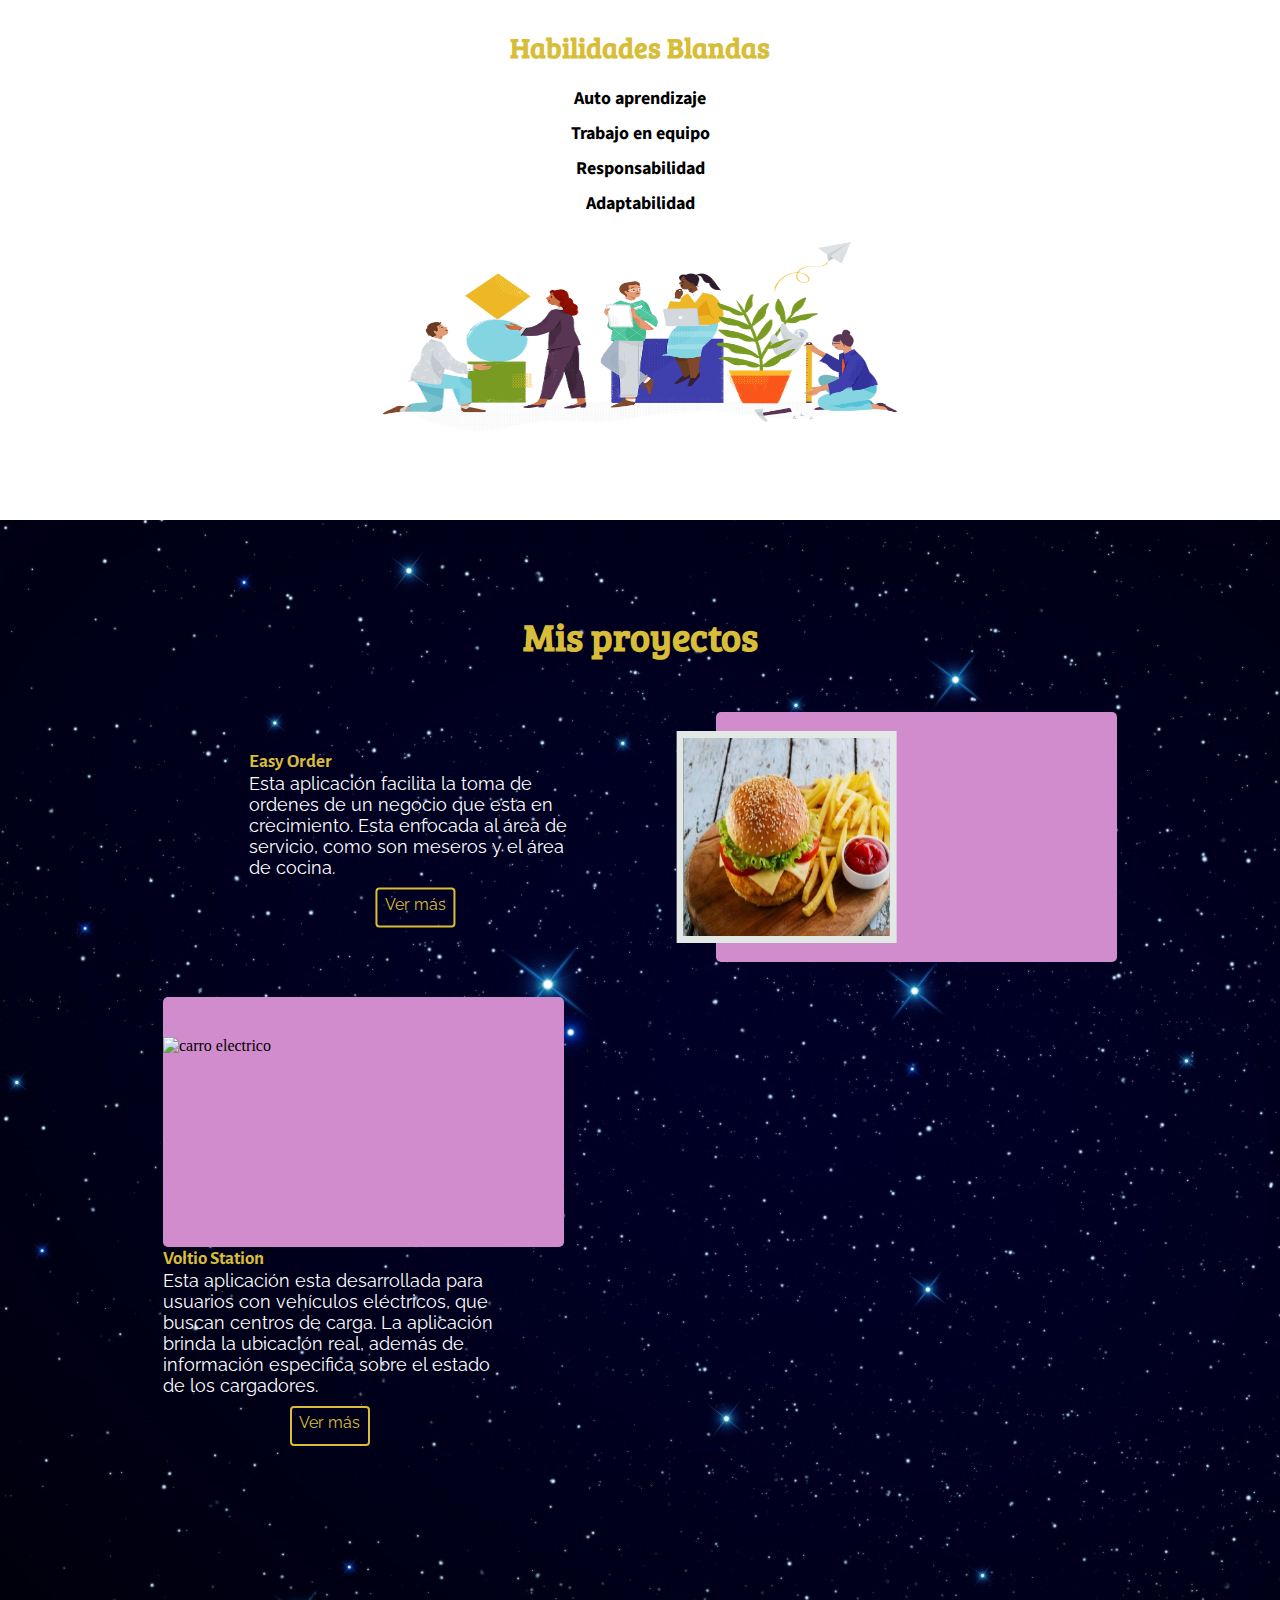
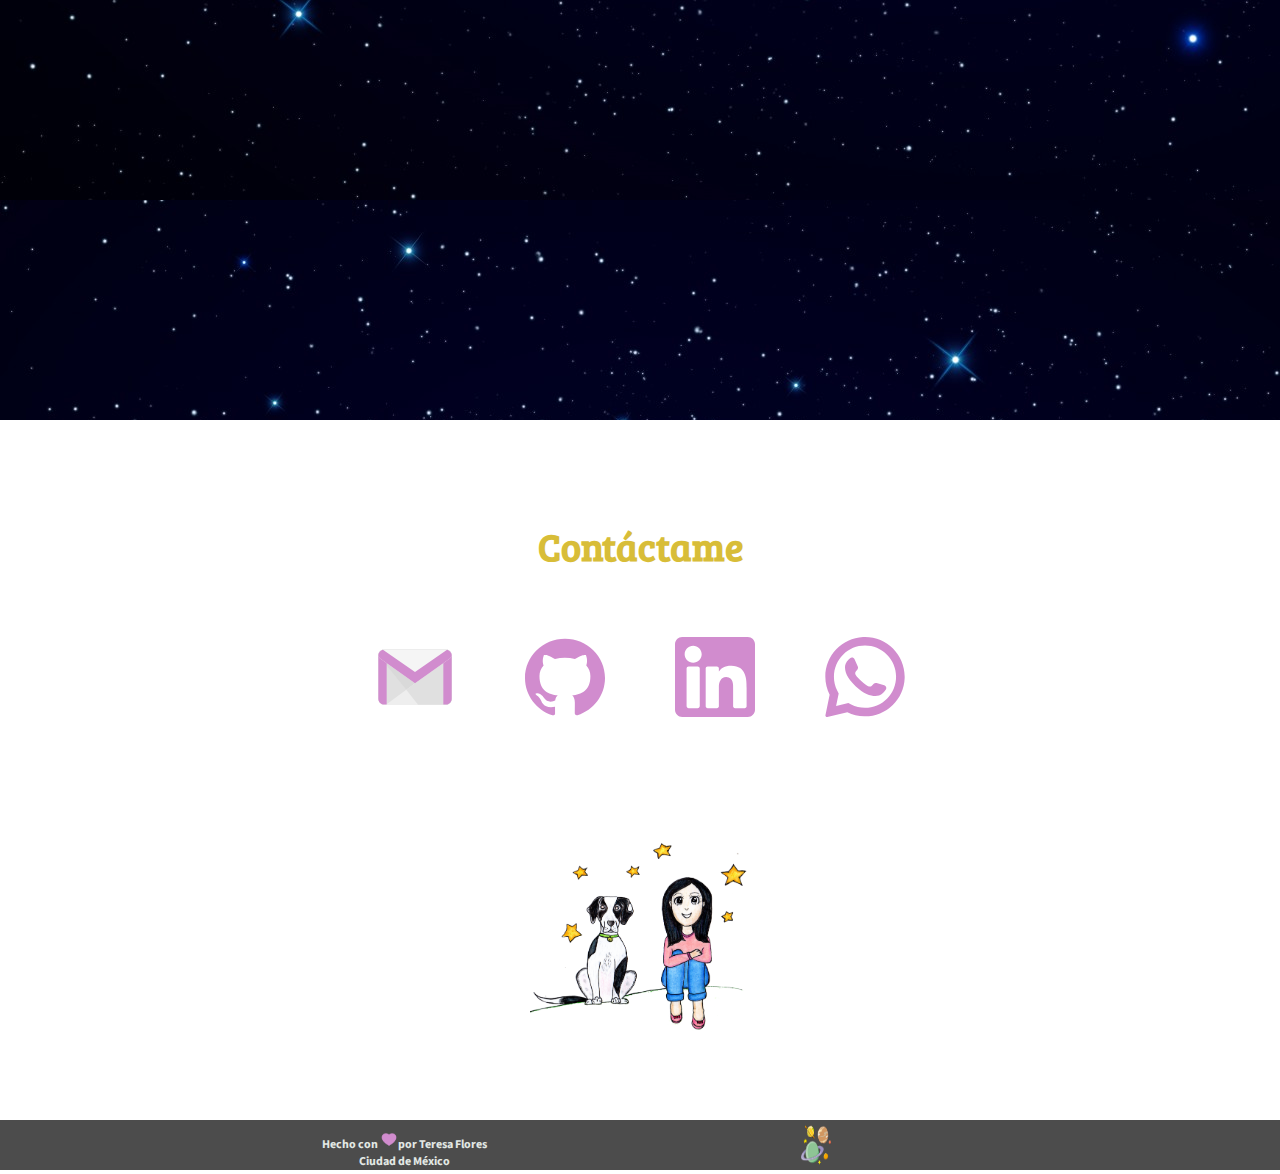
==== commit 9038e4b8: "actualización de cv" ====
--- a/index.html
+++ b/index.html
@@ -7,6 +7,7 @@
     <title>Teresa Flores || Front-end Developers</title>
     <link rel="stylesheet" href="style.css">
     <link href="https://fonts.googleapis.com/css?family=Advent+Pro|Alegreya+Sans|Bree+Serif|Italianno|Kaushan+Script|Raleway|Source+Sans+Pro&display=swap" rel="stylesheet">
+    <link rel="shortcut icon" href="./img/favicon.ico" type="image/x-icon" />
 </head>
 <body>
     <header>
@@ -35,7 +36,7 @@
                 <div class="contenedor">
                     <h4>Teresa Flores</h4>
                     <p>Front-end Developer</p>
-                    <img src="./img/planeta2.png" alt="planeta" id="planeta-inicio">
+                    <img src="./img/planeta-new (1).png" alt="planeta" id="planeta-inicio">
                     <h5>Piensa, cree, sueña y atrevete.</h5>
                 </div>
                 
@@ -54,7 +55,7 @@
                     que lleguen a trascender en la vida de las personas y mejoren
                     su entorno.</p>
                 <div class="CV">
-                    <a href="./Documentos/Teresa Flores Linares (new).pdf" target="_blank"> <img src="./img/icons8-carpeta.svg" alt="CV" id="CV"></a>   
+                    <a href="./Documentos/Teresa Flores Linares (3).pdf" target="_blank"> <img src="./img/icons8-carpeta.svg" alt="CV" id="CV"></a>   
                     <h4>CV</h4>   
                 </div>    
             </div>
@@ -111,7 +112,7 @@
         <img src="./img/cielo5.png" alt="cielo" id="imagen">
         <div class="contenedor">
             <h1>Mis proyectos</h1>
-
+<!-- 
             <article class="red-social">
                 <div class="contenedor-proyectos">
                     <img src="./img/viaje1.jpeg" alt="red social">
@@ -122,7 +123,7 @@
                         El principal objetivo es que puedas conocer a  personas expertas 
                         que te brinden consejos para comenzar a viajar.</p>
                     <a href="https://teresaflores.github.io/MEX008-social-network/src/" target="_blank" class="link">Ver más</a>     
-                </div>
+                </div> -->
 
                 
         
@@ -133,14 +134,14 @@
                     <h5>Easy Order</h5>
                     <p>Esta aplicación facilita la toma de ordenes de un negocio que esta en crecimiento.
                         Esta enfocada al área de servicio, como son meseros y el área de cocina. </p>
-                    <a href="#" class="link">Ver más</a>
+                    <a href=" https://teresaflores.github.io/MEX008-FE-Burger-Queen/" class="link" target="_blank">Ver más</a>
                 </div>
                 <div class="contenedor-proyectos">
                     <img src="./img/hamburguesa.jpeg" alt="hamburguesa">
                 </div>
             </article>
 
-            <article class="data-lovers">
+            <!-- <article class="data-lovers">
                 <div class="contenedor-proyectos">
                     <img src="./img/harry3.jpg" alt="harry Potter">
                 </div>
@@ -165,9 +166,25 @@
                 <div class="contenedor-proyectos">
                     <img src="./img/md.jpg" alt="markdown">
                 </div>
+            </article> -->
+
+            <article class="cargadores">
+                <div class="contenedor-proyectos">
+                    <img src="./img/electrico.jpeg" alt="carro electrico">
+                </div>
+                <div class="contenedor-secciones">
+                    <h5>Voltio Station</h5>
+                    <p>Esta aplicación esta desarrollada para usuarios con vehículos eléctricos,
+                        que buscan centros de carga. La aplicación brinda la ubicación 
+                        real, además de información especifica sobre el estado de los cargadores.
+                    </p>
+                    <a href="https://teresaflores.github.io/caragadores-electricos/" class="link" target="_blank">Ver más</a>
+                </div>
             </article>
         </div>
     </section>
+
+
 
     <section class="contacto" id="Contactame">
             <!-- <img src="./img/cielo5.png" alt="cielo" > -->
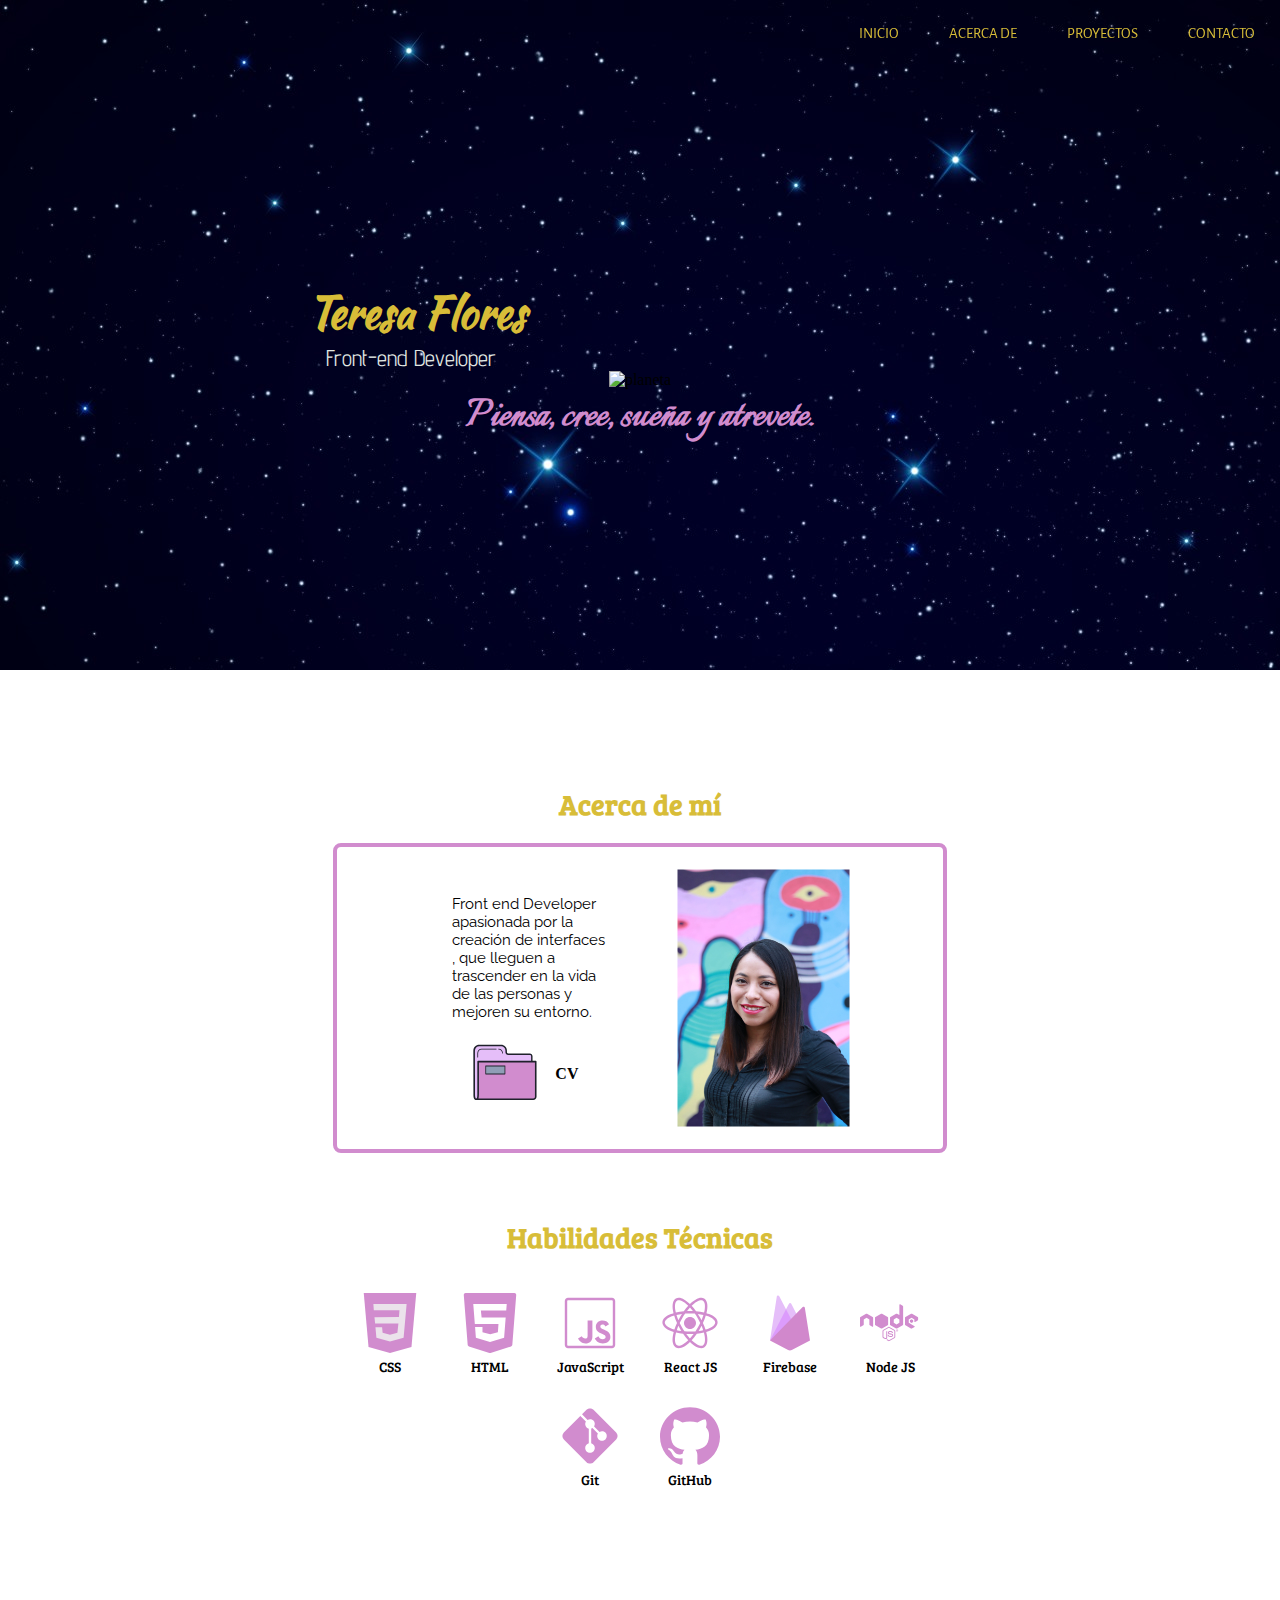
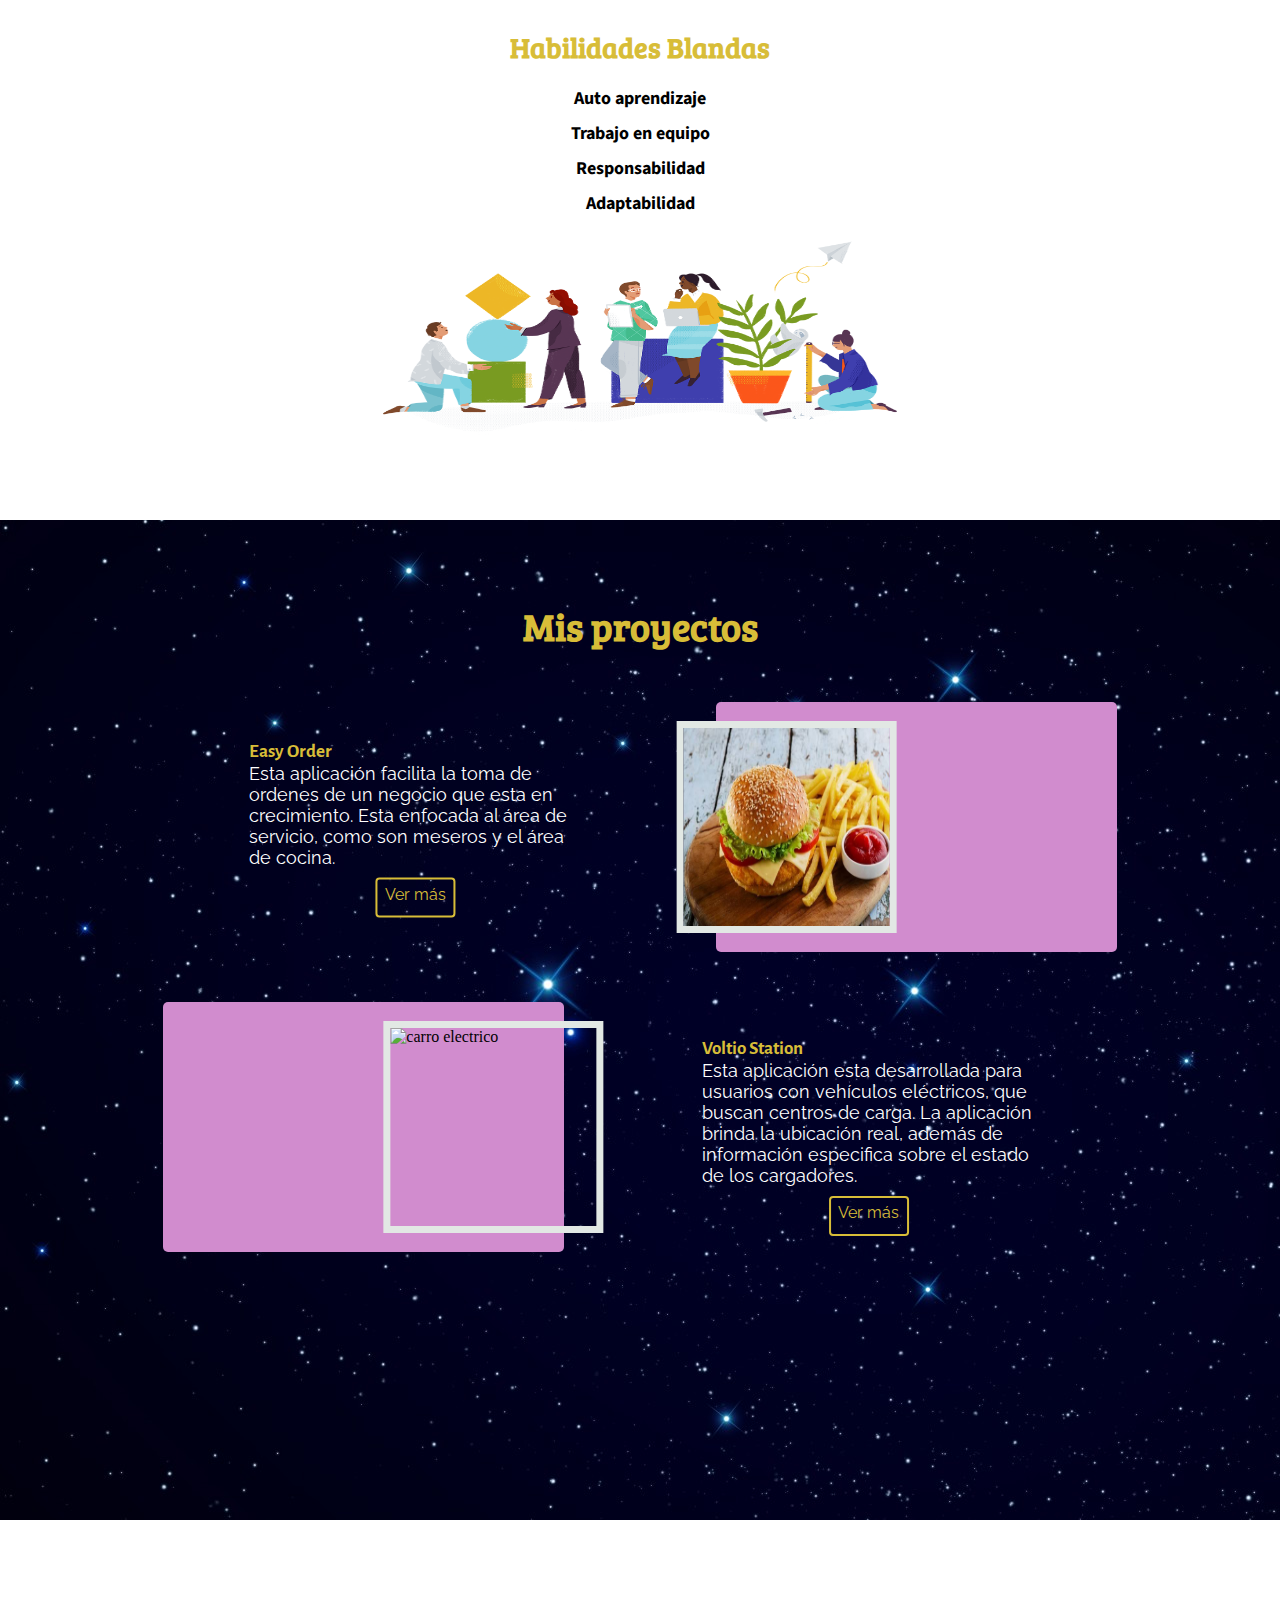
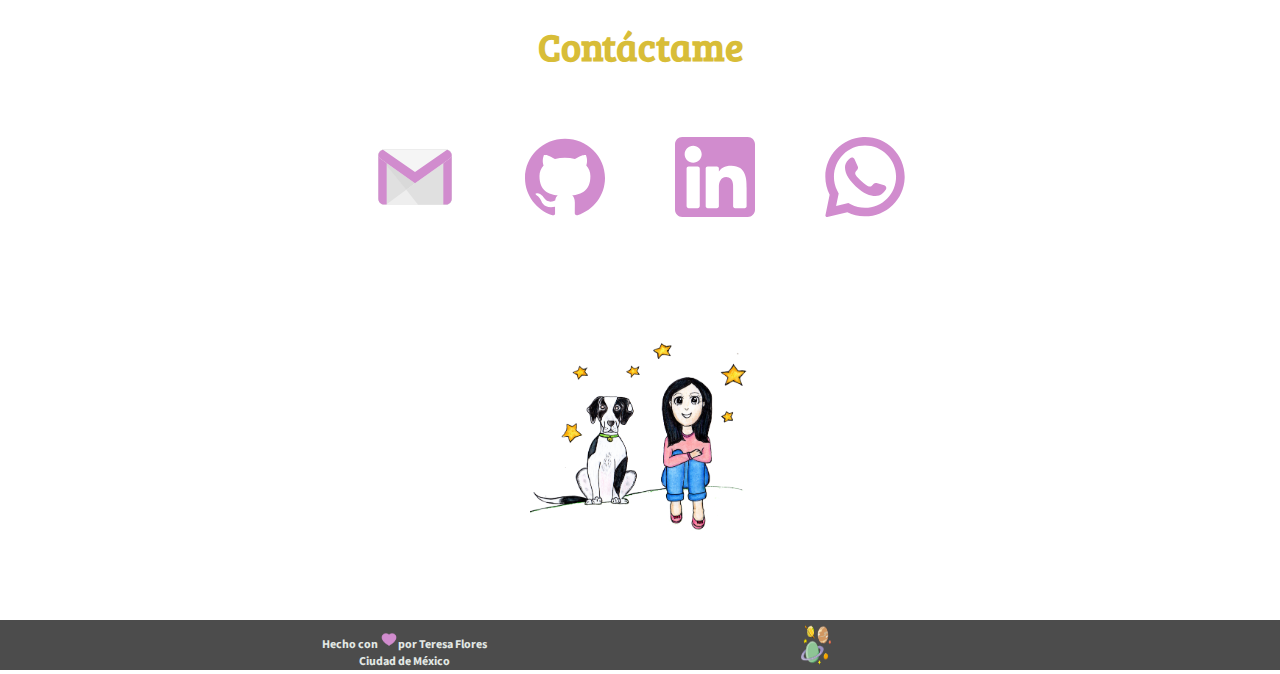
==== commit 74cee180: "Cabios en tamaño de contenedor proyectos y se actualizo el archivo CV de documentos" ====
--- a/index.html
+++ b/index.html
@@ -55,7 +55,7 @@
                     que lleguen a trascender en la vida de las personas y mejoren
                     su entorno.</p>
                 <div class="CV">
-                    <a href="./Documentos/Teresa Flores Linares (3).pdf" target="_blank"> <img src="./img/icons8-carpeta.svg" alt="CV" id="CV"></a>   
+                    <a href="./Documentos/Teresa Flores Linares CV.pdf" target="_blank"> <img src="./img/icons8-carpeta.svg" alt="CV" id="CV"></a>   
                     <h4>CV</h4>   
                 </div>    
             </div>
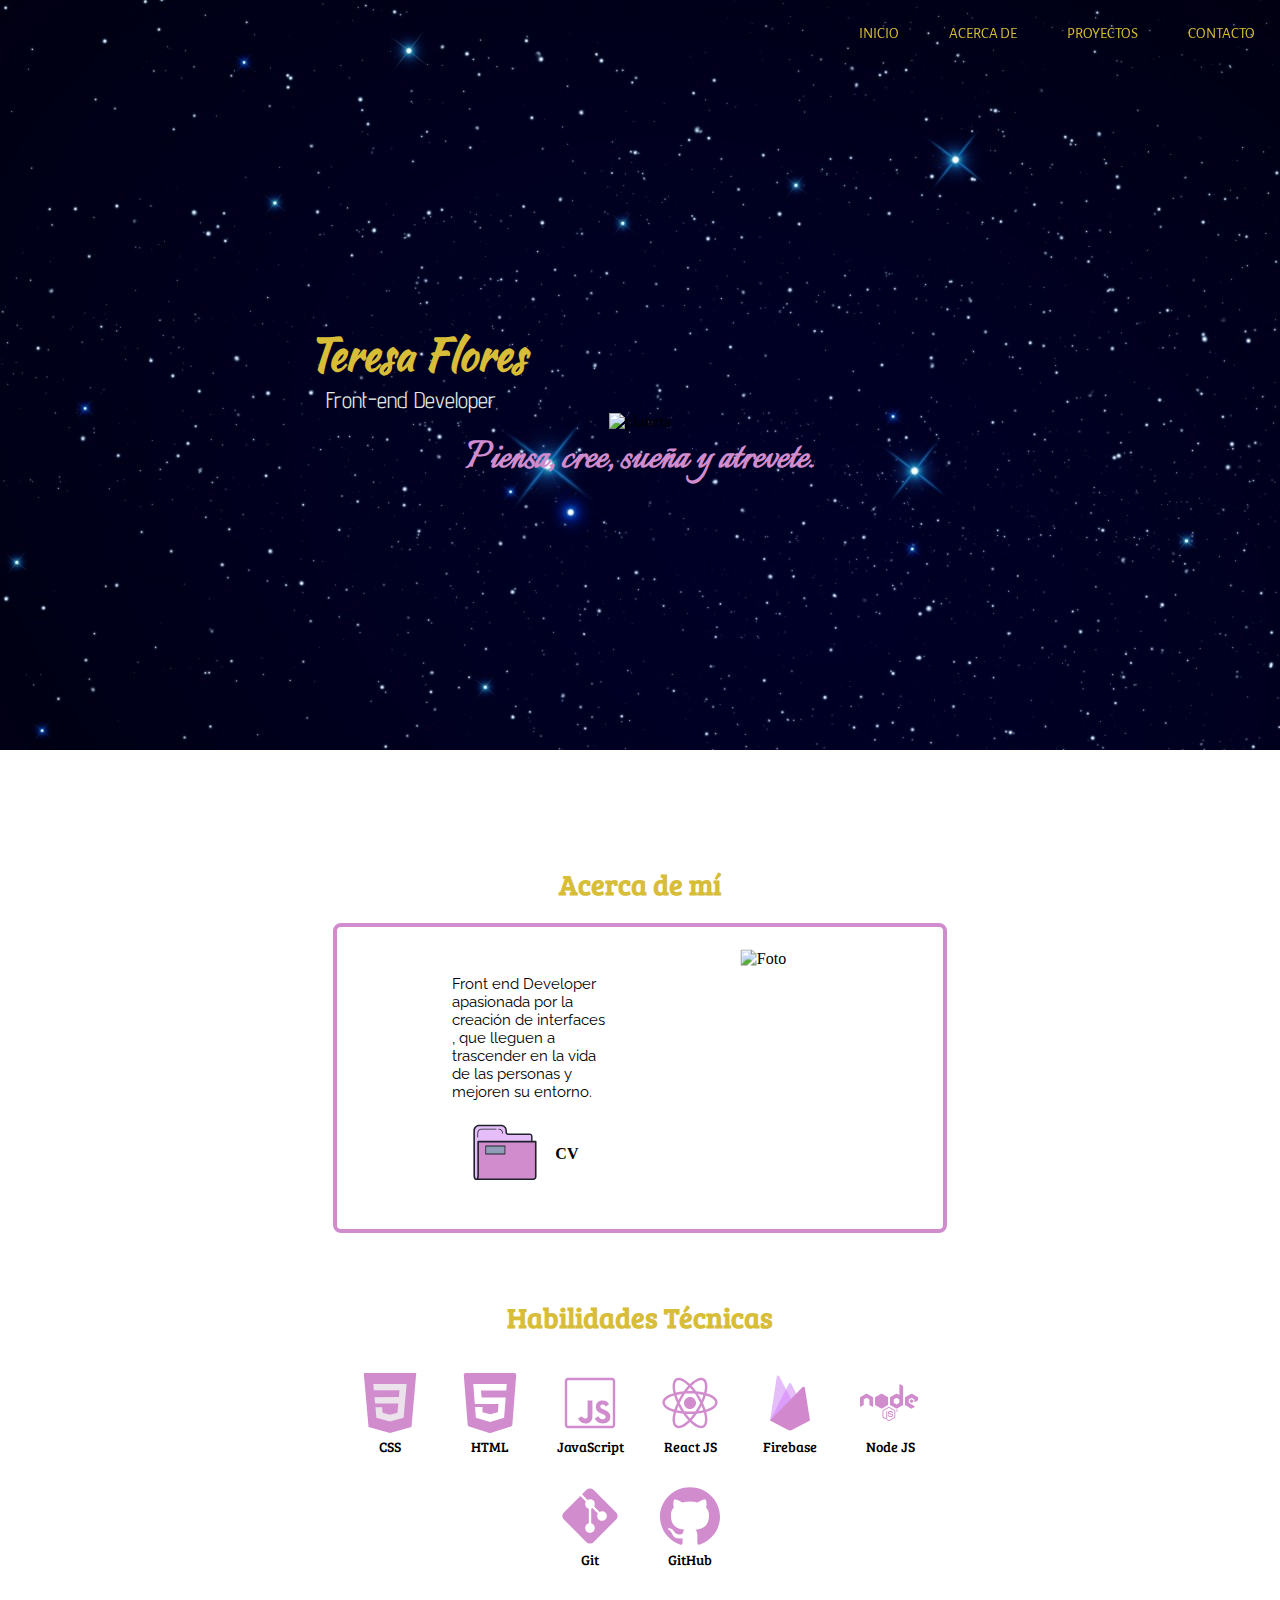
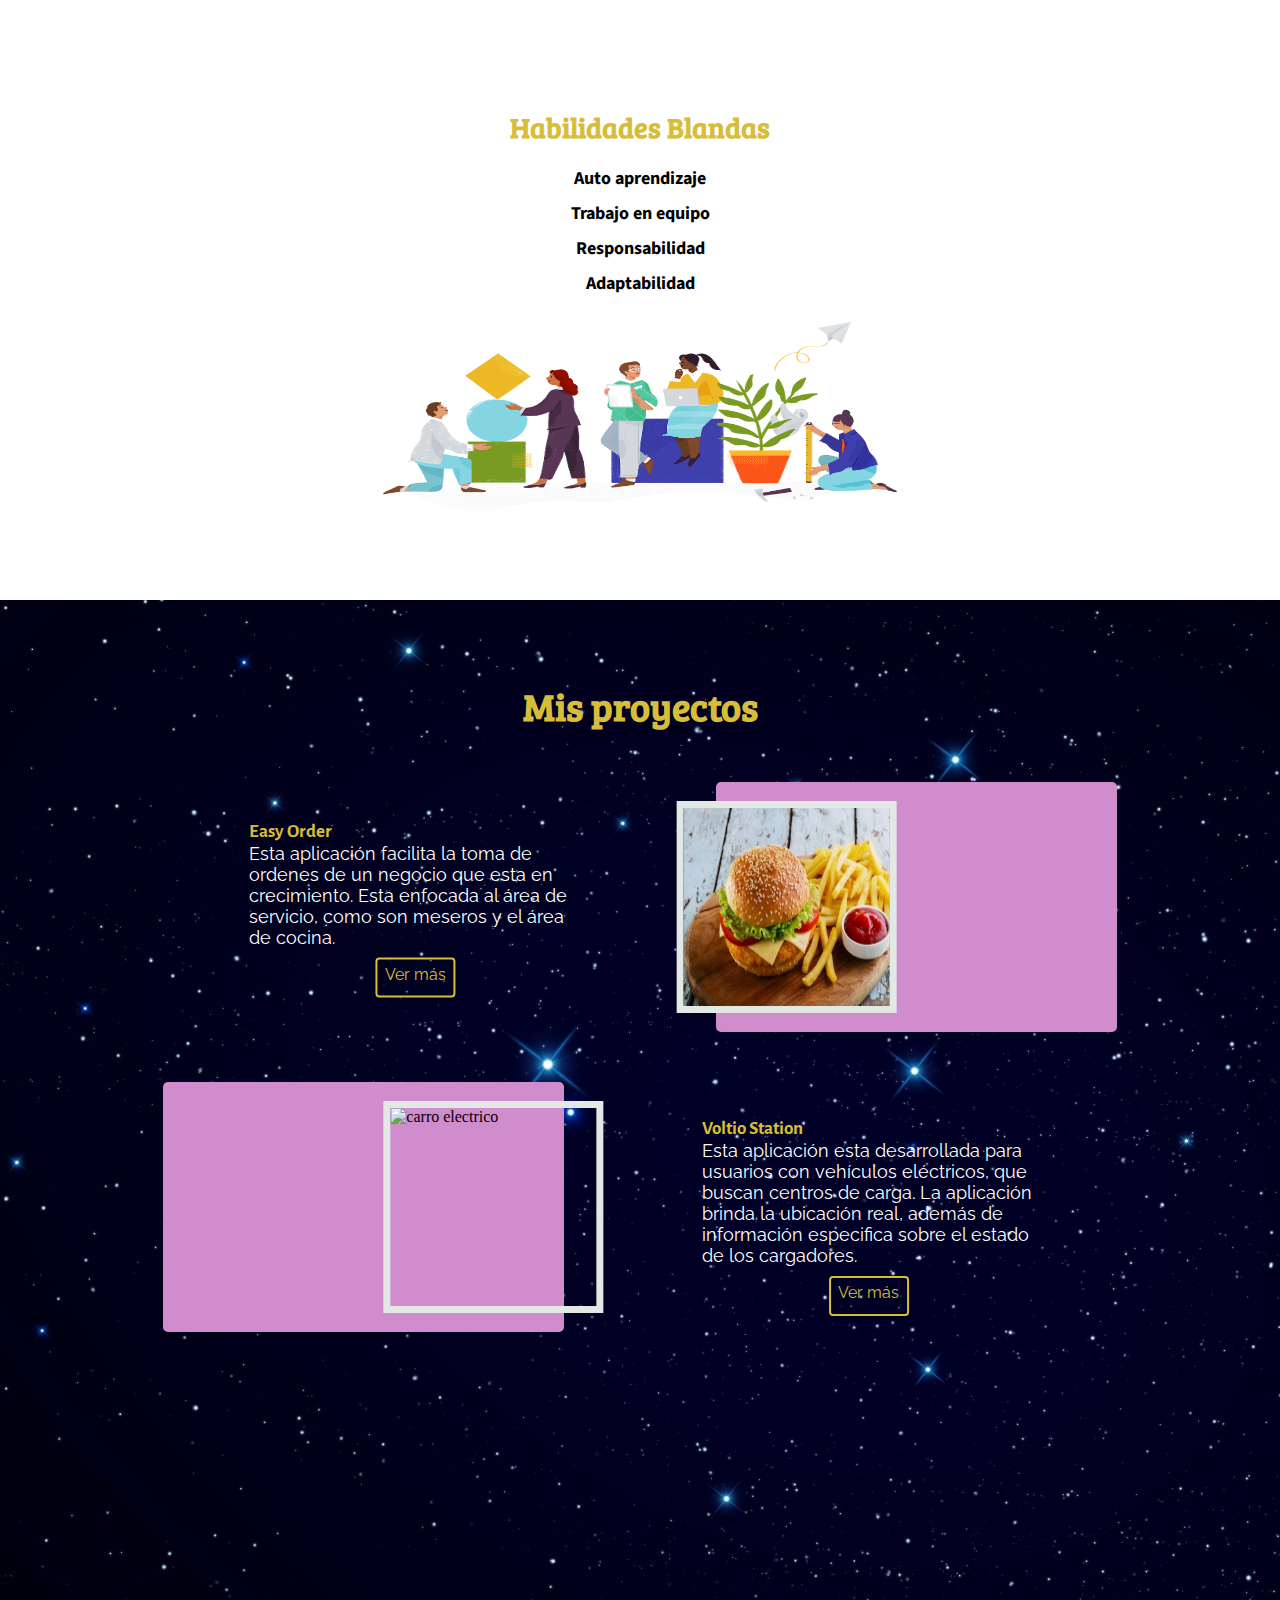
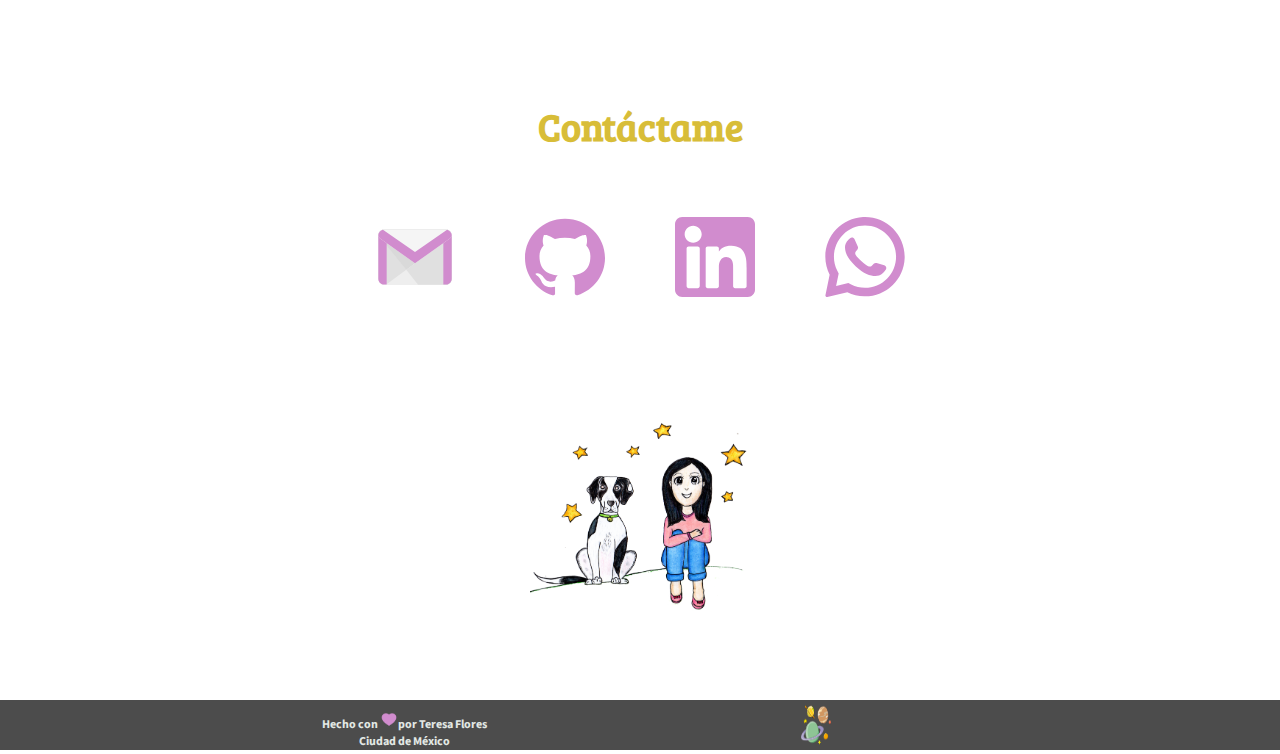
==== commit 78b0c95d: "Nuevo enlace de proyecto" ====
--- a/index.html
+++ b/index.html
@@ -12,7 +12,7 @@
 <body>
     <header>
         <div class="contenedor">
-            <input type="checkbox" id="menu-bar"class="menu-bar">
+            <input type="checkbox" id="menu-bar" class="menu-bar">
             <label class="icono-menu" for="menu-bar" > <img src="./img/menu2.png" alt="menu"></label>
 
             <nav class="menu">
@@ -36,7 +36,7 @@
                 <div class="contenedor">
                     <h4>Teresa Flores</h4>
                     <p>Front-end Developer</p>
-                    <img src="./img/planeta-new (1).png" alt="planeta" id="planeta-inicio">
+                    <img src="./img/planeta-new_(1).png" alt="planeta" id="planeta-inicio">
                     <h5>Piensa, cree, sueña y atrevete.</h5>
                 </div>
                 
@@ -49,16 +49,17 @@
              <h2>Acerca de mí</h2>
             <div class="contenedor">
                 <div class="imagen">
-                     <img src="./img/tere .jpg" alt="Foto">
+                     <img src="./img/tere.jpg" alt="Foto">
                  </div> 
                 <p>Front end Developer apasionada por la creación de interfaces ,
                     que lleguen a trascender en la vida de las personas y mejoren
                     su entorno.</p>
                 <div class="CV">
-                    <a href="./Documentos/Teresa Flores Linares CV.pdf" target="_blank"> <img src="./img/icons8-carpeta.svg" alt="CV" id="CV"></a>   
+                    <a href="./Documentos/TeresaFloresLinaresCV.pdf" target="_blank"> <img src="./img/icons8-carpeta.svg" alt="CV" id="CV"></a>   
                     <h4>CV</h4>   
                 </div>    
             </div>
+        
         <div class="habilidades">
             <h2>Habilidades Técnicas</h2>
             <div class="iconos">
@@ -103,17 +104,18 @@
                 <h6>Trabajo en equipo</h6>
                 <h6>Responsabilidad</h6>
                 <h6>Adaptabilidad</h6>
-             <img src="./img/Trabajo-en-equipo.png">   
-            </div>
-            
+             <img src="./img/Trabajo-en-equipo.png" alt="trabajo en equipo">   
+            </div>
+        </div>  
+    </div> 
     </section>
 
     <section class="proyectos" id="Mis-Proyectos">
         <img src="./img/cielo5.png" alt="cielo" id="imagen">
         <div class="contenedor">
             <h1>Mis proyectos</h1>
-<!-- 
-            <article class="red-social">
+
+            <!-- <article class="red-social">
                 <div class="contenedor-proyectos">
                     <img src="./img/viaje1.jpeg" alt="red social">
                 </div>
@@ -123,18 +125,15 @@
                         El principal objetivo es que puedas conocer a  personas expertas 
                         que te brinden consejos para comenzar a viajar.</p>
                     <a href="https://teresaflores.github.io/MEX008-social-network/src/" target="_blank" class="link">Ver más</a>     
-                </div> -->
-
-                
-        
-            </article>
+                </div>        
+            </article> -->
 
             <article class="burger-queen">
                 <div class="contenedor-secciones">
                     <h5>Easy Order</h5>
                     <p>Esta aplicación facilita la toma de ordenes de un negocio que esta en crecimiento.
                         Esta enfocada al área de servicio, como son meseros y el área de cocina. </p>
-                    <a href=" https://teresaflores.github.io/MEX008-FE-Burger-Queen/" class="link" target="_blank">Ver más</a>
+                    <a href=" https://taniatenorio.github.io/MEX008-FE-Burger-Queen/" class="link" target="_blank">Ver más</a>
                 </div>
                 <div class="contenedor-proyectos">
                     <img src="./img/hamburguesa.jpeg" alt="hamburguesa">
